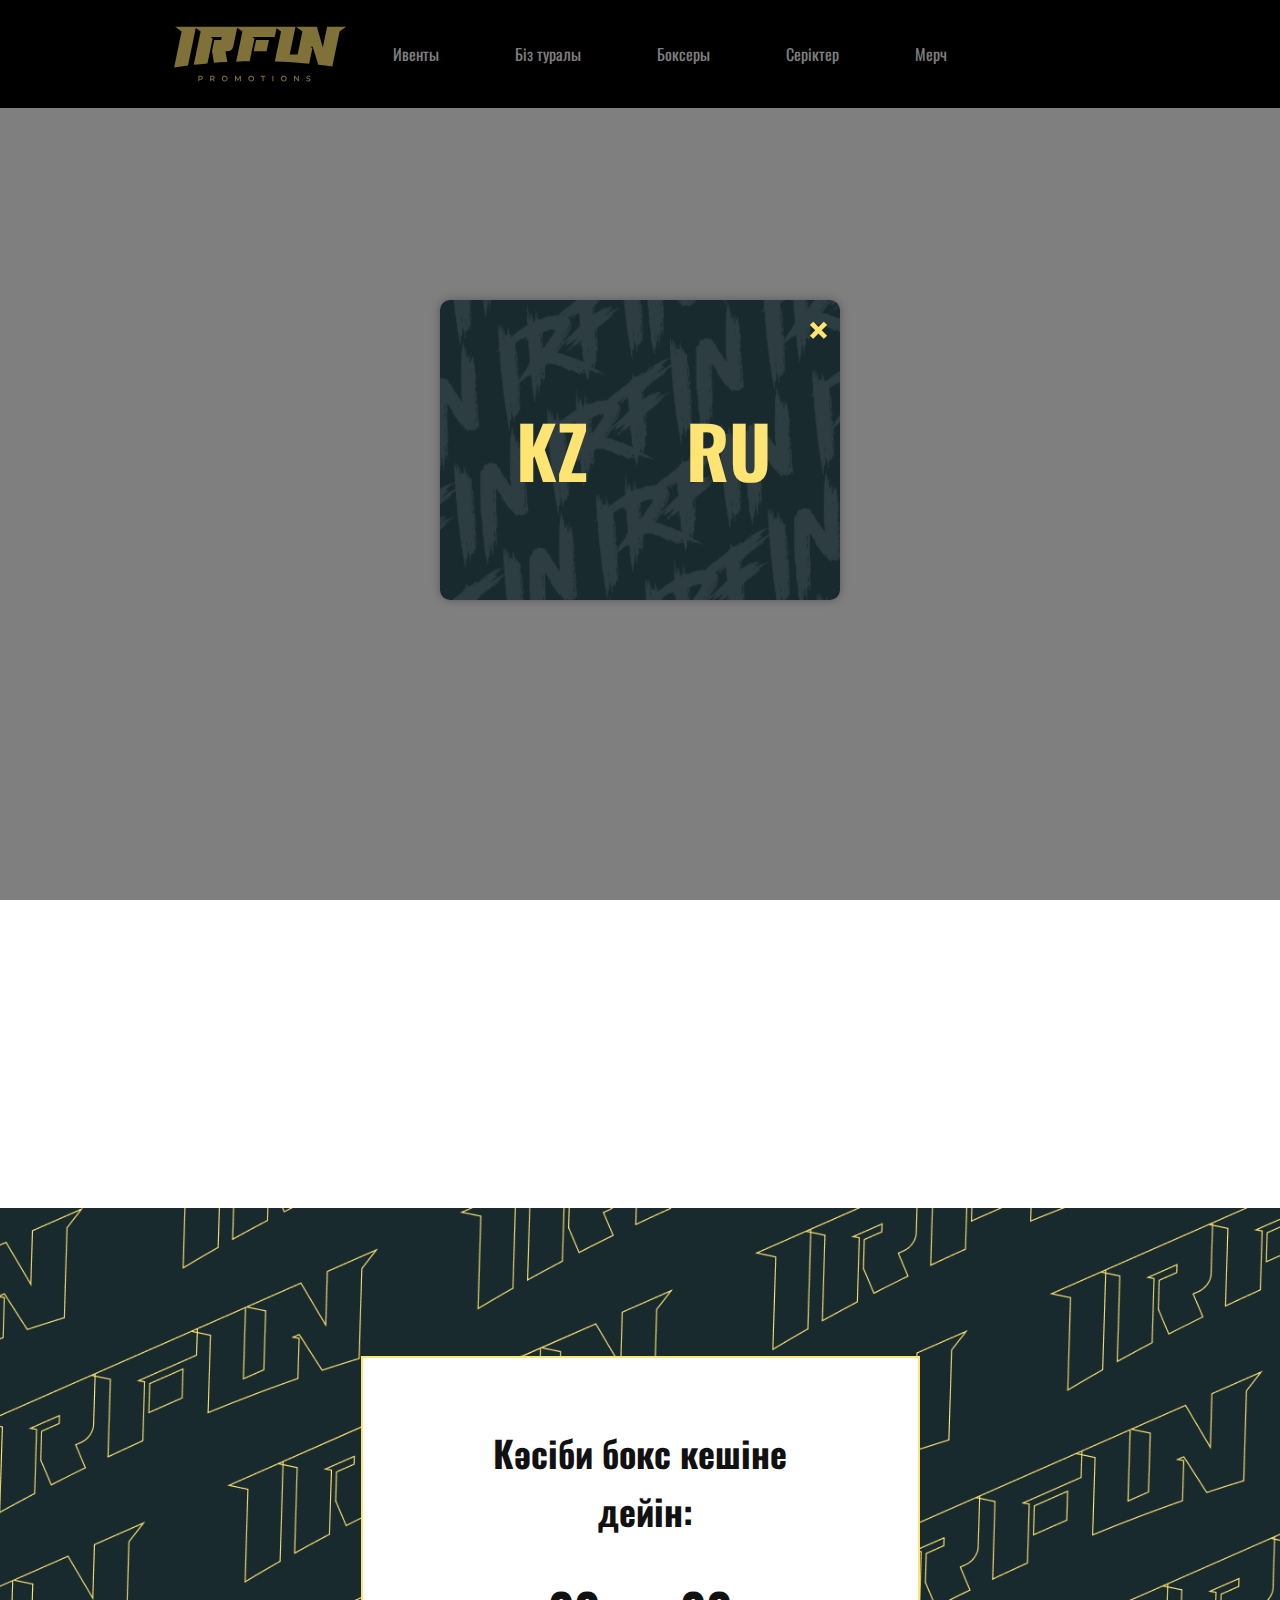
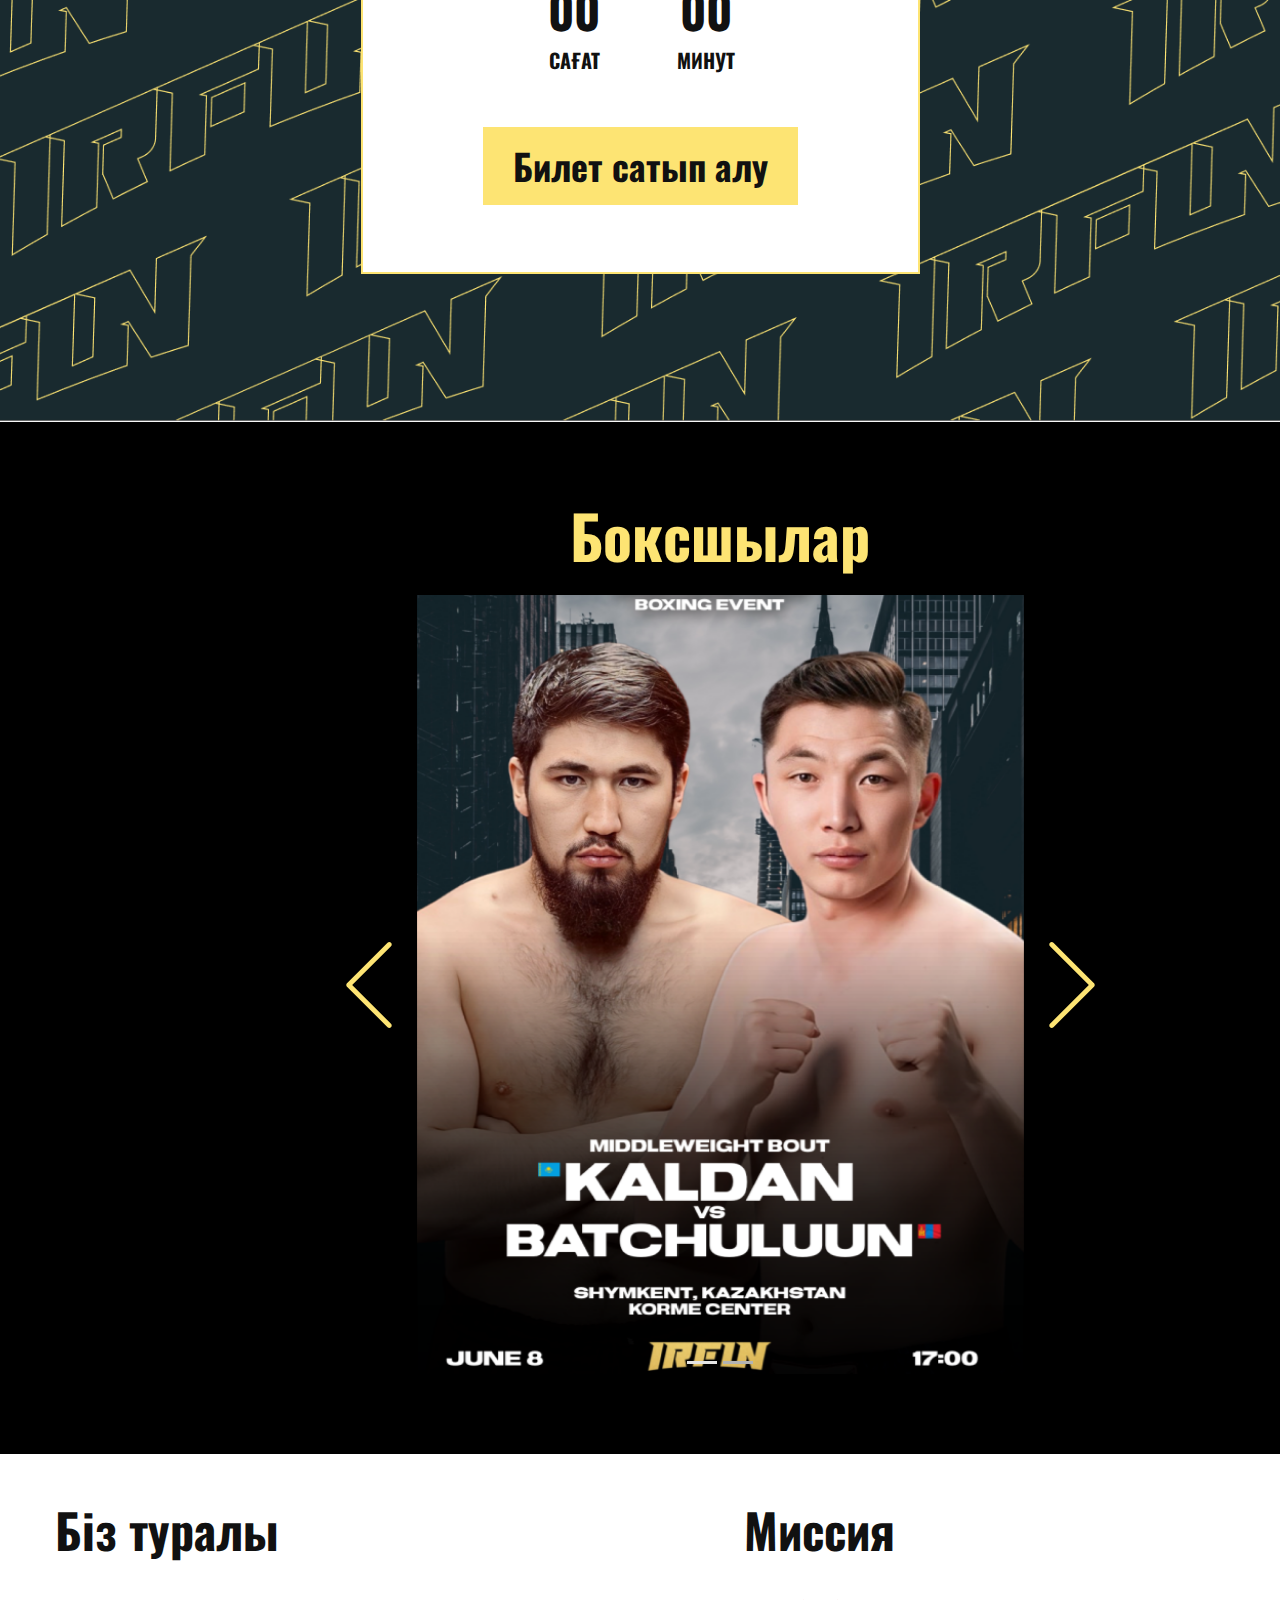
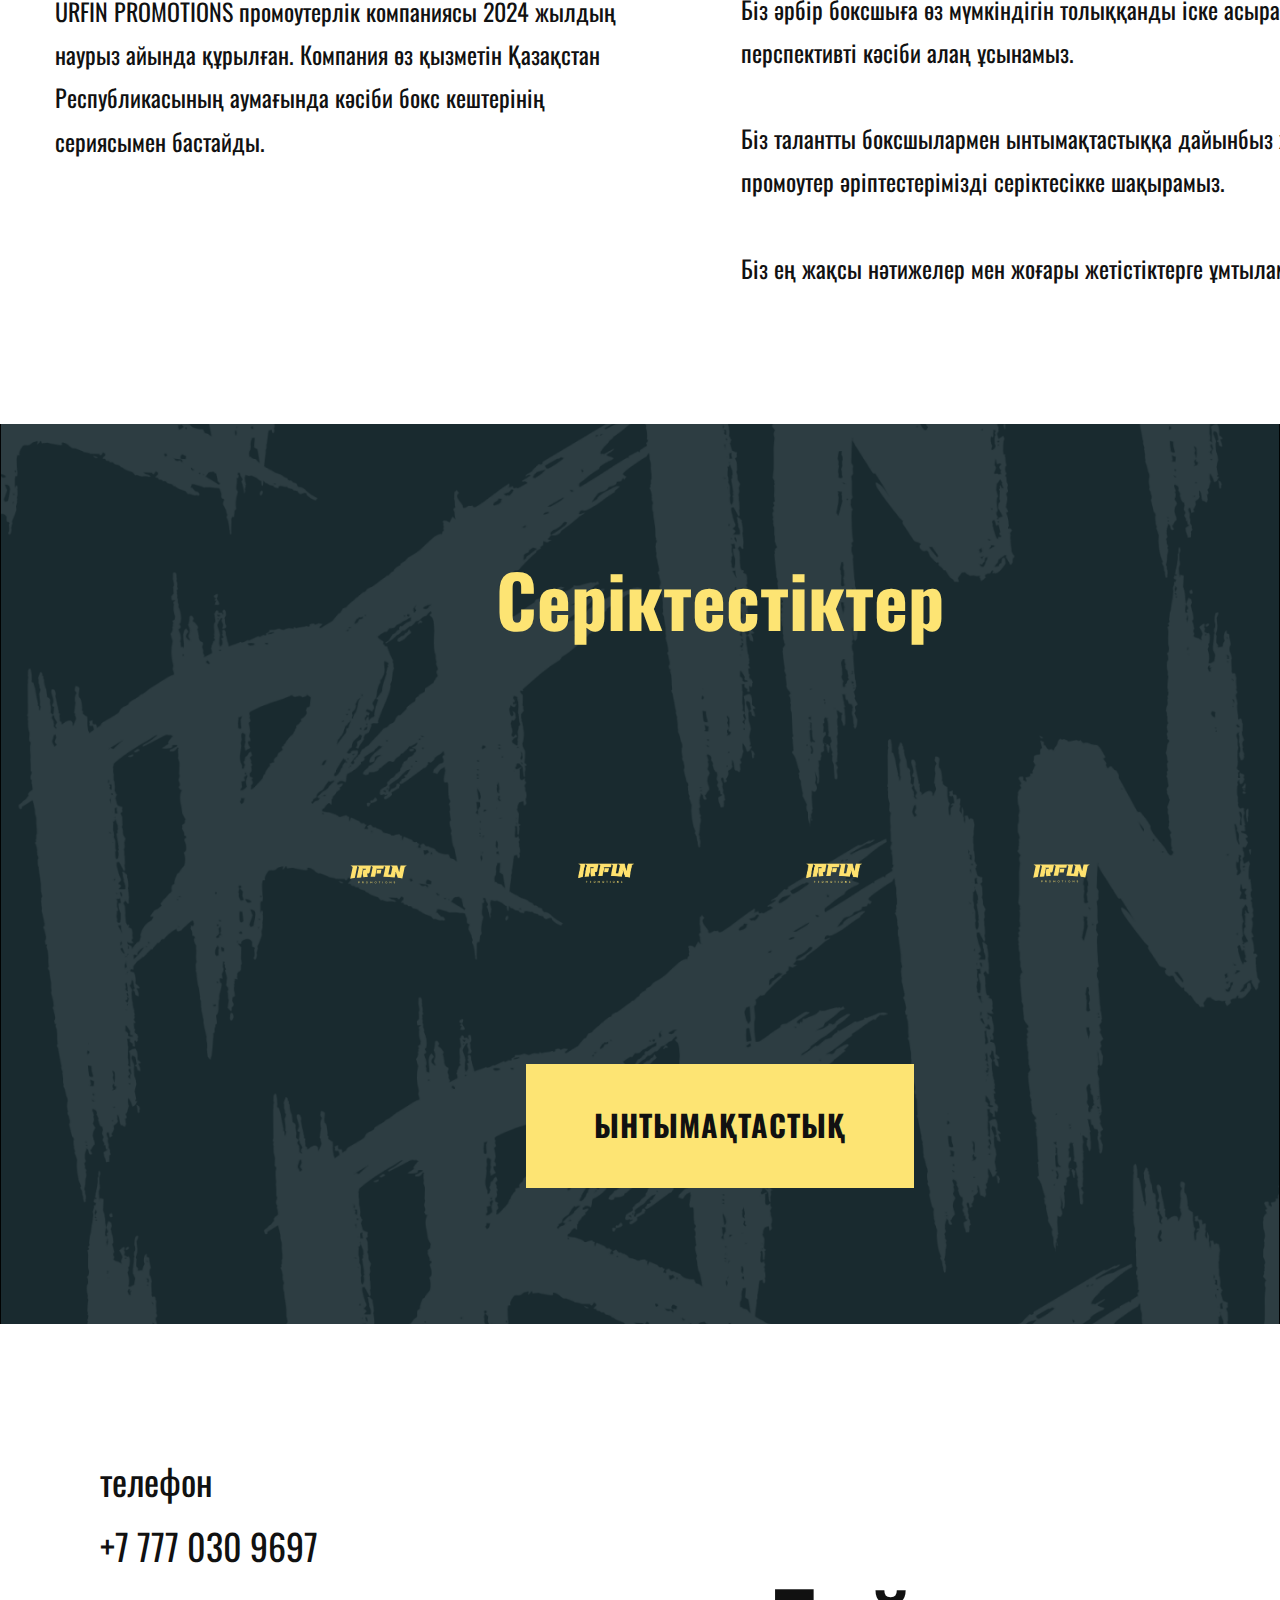
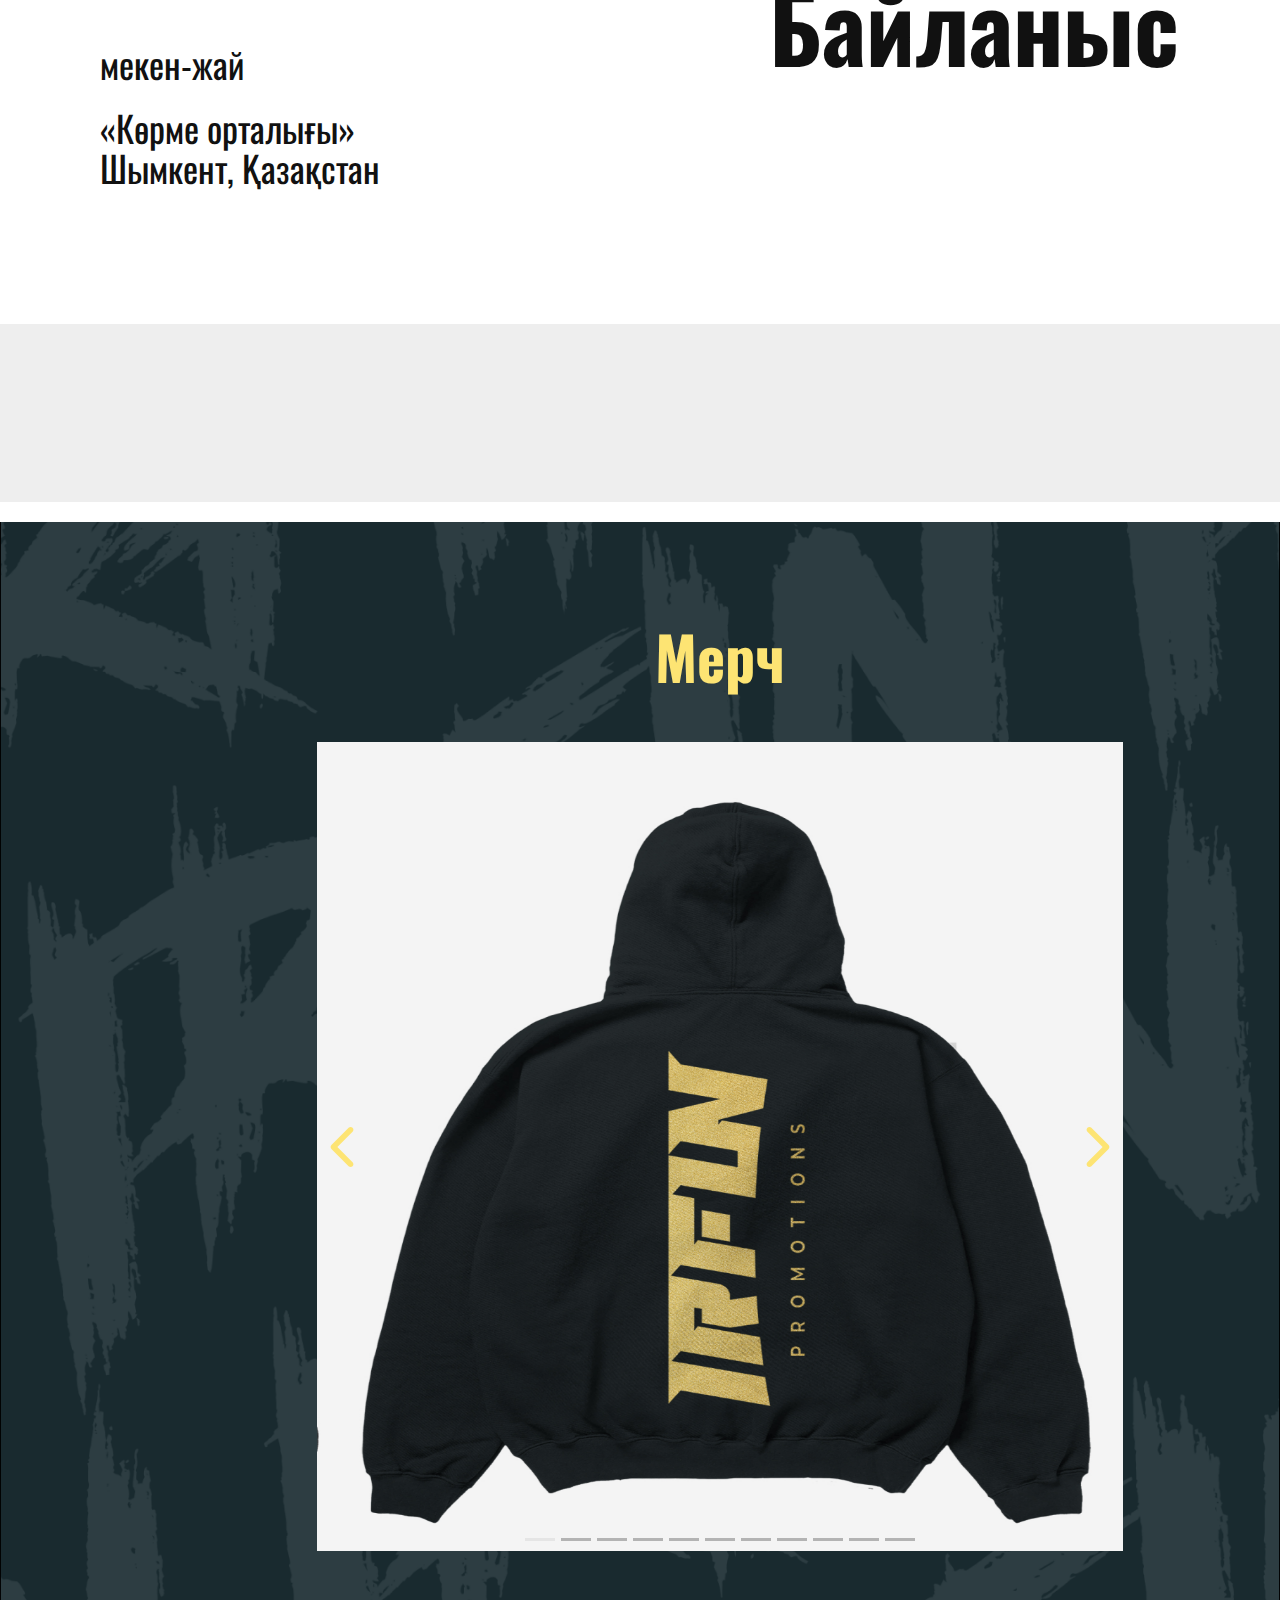
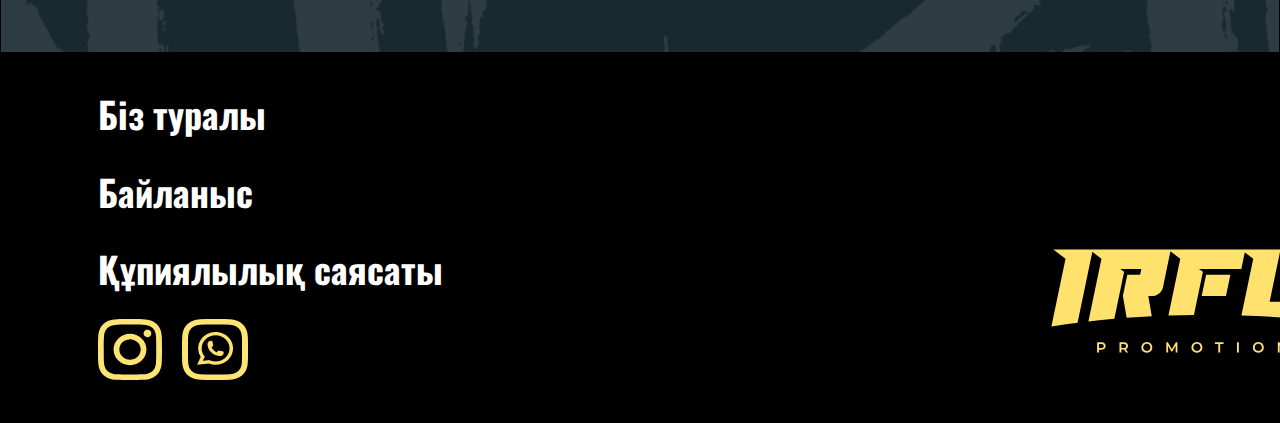
==== index_kz.html @ be8204da "Add files via upload" ====
<!DOCTYPE html>
<html style="font-size: 16px;" lang="ru"><head>
    <meta name="viewport" content="width=device-width, initial-scale=1.0">
    <meta charset="utf-8">
    <meta name="keywords" content="Боксшылар, Миссия, Біз туралы, Серіктестіктер, Байланыс, ​номерадрес, Мерч">
    <meta name="description" content="">
    <title>Ивенты</title>
    <link rel="stylesheet" href="box.css" media="screen">
<link rel="stylesheet" href="Ивенты_kz.css" media="screen">
    <script class="u-script" type="text/javascript" src="jquery.js" defer=""></script>
    <script class="u-script" type="text/javascript" src="box.js" defer=""></script>
    <meta name="generator" content="box 6.9.2, box.com">
    <link id="u-theme-google-font" rel="stylesheet" href="https://fonts.googleapis.com/css?family=Roboto:100,100i,300,300i,400,400i,500,500i,700,700i,900,900i|Open+Sans:300,300i,400,400i,500,500i,600,600i,700,700i,800,800i">
    <link id="u-page-google-font" rel="stylesheet" href="https://fonts.googleapis.com/css?family=Oswald:200,300,400,500,600,700">

    <meta name="theme-color" content="#478ac9">
    <meta property="og:title" content="Ивенты">
    <meta property="og:type" content="website">
  <meta data-intl-tel-input-cdn-path="intlTelInput/"></head>
  <body data-home-page="Ивенты.html" data-home-page-title="Ивенты" data-path-to-root="./" data-include-products="false" class="u-body u-xl-mode" data-lang="ru"><header class="u-black u-clearfix u-header u-sticky u-sticky-dab4 u-header" id="sec-7be3"><img class="u-hidden-lg u-hidden-md u-hidden-xl u-hidden-xs u-image u-image-contain u-image-default u-preserve-proportions u-image-1" src="images/Search.svg" alt="" data-image-width="24" data-image-height="24"><nav class="u-menu u-menu-one-level u-offcanvas u-menu-1">
        <div class="menu-collapse u-custom-font u-font-oswald" style="font-size: 1rem;">
          <a class="u-button-style u-custom-color u-custom-effect-duration u-custom-left-right-menu-spacing u-custom-padding-bottom u-custom-text-active-color u-custom-text-hover-color u-custom-text-shadow u-custom-top-bottom-menu-spacing u-nav-link u-text-active-palette-1-base u-text-hover-palette-2-base" href="#" style="padding: 8px 6px; font-size: calc(1em + 16px);">
            <svg class="u-svg-link" viewBox="0 0 24 24"><use xmlns:xlink="http://www.w3.org/1999/xlink" xlink:href="#menu-hamburger"></use></svg>
            <svg class="u-svg-content" version="1.1" id="menu-hamburger" viewBox="0 0 16 16" x="0px" y="0px" xmlns:xlink="http://www.w3.org/1999/xlink" xmlns="http://www.w3.org/2000/svg"><g><rect y="1" width="16" height="2"></rect><rect y="7" width="16" height="2"></rect><rect y="13" width="16" height="2"></rect>
</g></svg>
          </a>
        </div>
        <div class="u-custom-menu u-nav-container">
          <ul class="u-custom-font u-font-oswald u-nav u-unstyled u-nav-1"><li class="u-nav-item"><a class="u-button-style u-nav-link u-text-active-white u-text-hover-custom-color-1" href="Ивенты.html#sec-2f5c" style="padding: 10px 38px;">Ивенты</a>
</li><li class="u-nav-item"><a class="u-button-style u-nav-link u-text-active-white u-text-hover-custom-color-1" href="Ивенты.html#sec-aac7" style="padding: 10px 38px;">Біз туралы</a>
</li><li class="u-nav-item"><a class="u-button-style u-nav-link u-text-active-white u-text-hover-custom-color-1" href="Ивенты.html#sec-5205" style="padding: 10px 38px;">Боксеры</a>
</li><li class="u-nav-item"><a class="u-button-style u-nav-link u-text-active-white u-text-hover-custom-color-1" href="Ивенты.html#sec-0d35" style="padding: 10px 38px;">Серіктер</a>
</li><li class="u-nav-item"><a class="u-button-style u-nav-link u-text-active-white u-text-hover-custom-color-1" href="Ивенты.html#sec-392c" style="padding: 10px 38px;">Мерч</a>
</li></ul>
        </div>
        <div class="u-custom-menu u-nav-container-collapse">
          <div class="u-black u-container-style u-inner-container-layout u-opacity u-opacity-95 u-sidenav">
            <div class="u-inner-container-layout u-sidenav-overflow">
              <div class="u-menu-close"></div>
              <ul class="u-align-center u-nav u-popupmenu-items u-unstyled u-nav-2"><li class="u-nav-item"><a class="u-button-style u-nav-link" href="Ивенты.html#sec-2f5c">Ивенты</a>
</li><li class="u-nav-item"><a class="u-button-style u-nav-link" href="Ивенты.html#sec-aac7">Біз туралы</a>
</li><li class="u-nav-item"><a class="u-button-style u-nav-link" href="Ивенты.html#sec-5205">Боксеры</a>
</li><li class="u-nav-item"><a class="u-button-style u-nav-link" href="Ивенты.html#sec-0d35">Серіктер</a>
</li><li class="u-nav-item"><a class="u-button-style u-nav-link" href="Ивенты.html#sec-392c">Мерч</a>
</li></ul>
            </div>
          </div>
          <div class="u-black u-menu-overlay u-opacity u-opacity-70"></div>
        </div>
      </nav><img class="u-enable-responsive u-image u-image-contain u-image-default u-image-2" src="images/Group.svg" alt="" data-image-width="163" data-image-height="85"></header>
    <section class="u-clearfix u-container-align-center-lg u-container-align-center-md u-container-align-center-sm u-container-align-center-xs u-hidden-md u-hidden-sm u-hidden-xs u-image u-valign-middle u-section-1" id="sec-2f5c" data-image-width="1440" data-image-height="880"></section>
    <section class="u-clearfix u-container-align-center-lg u-container-align-center-xl u-container-align-center-xs u-hidden-lg u-hidden-xl u-image u-section-2" id="sec-9061" data-image-width="778" data-image-height="780">
      <div class="u-clearfix u-sheet u-valign-middle-md u-valign-middle-sm u-sheet-1"></div>
    </section>
    <section class="u-black u-clearfix u-hidden-lg u-hidden-md u-hidden-xl u-hidden-xs u-section-3" id="sec-3c19">
      <div class="u-clearfix u-sheet u-valign-middle-lg u-valign-middle-md u-valign-middle-xl u-sheet-1">
        <p class="u-align-center-sm u-align-center-xs u-custom-font u-font-oswald u-text u-text-custom-color-1 u-text-1">Прошедшие мероприятия&nbsp;<br>
        </p>
        <div class="u-container-style u-expanded-width-lg u-expanded-width-md u-expanded-width-xs u-grey-10 u-group u-group-1">
          <div class="u-container-layout u-container-layout-1">
            <div data-interval="5000" data-u-ride="carousel" class="u-carousel u-expanded-width-sm u-expanded-width-xs u-slider u-slider-1" id="carousel-8ab5">
              <ol class="u-absolute-hcenter u-carousel-indicators u-carousel-indicators-1">
                <li data-u-target="#carousel-8ab5" class="u-active u-active-grey-10 u-grey-30" data-u-slide-to="0"></li>
                <li data-u-target="#carousel-8ab5" class="u-active-grey-10 u-grey-30" data-u-slide-to="1"></li>
              </ol>
              <div class="u-carousel-inner" role="listbox">
                <div class="u-active u-carousel-item u-container-align-center-sm u-container-align-center-xs u-container-style u-image u-slide u-image-1" data-image-width="607" data-image-height="779">
                  <div class="u-container-layout u-container-layout-2"></div>
                </div>
                <div class="u-carousel-item u-container-align-center-sm u-container-align-center-xs u-container-style u-image u-slide u-image-2" data-image-width="660" data-image-height="760">
                  <div class="u-container-layout u-container-layout-3"></div>
                </div>
              </div>
              <a class="u-absolute-vcenter u-carousel-control u-carousel-control-prev u-hidden u-spacing-5 u-text-grey-30 u-carousel-control-1" href="#carousel-8ab5" role="button" data-u-slide="prev">
                <span aria-hidden="true">
                  <svg viewBox="0 0 477.175 477.175"><path d="M145.188,238.575l215.5-215.5c5.3-5.3,5.3-13.8,0-19.1s-13.8-5.3-19.1,0l-225.1,225.1c-5.3,5.3-5.3,13.8,0,19.1l225.1,225
                    c2.6,2.6,6.1,4,9.5,4s6.9-1.3,9.5-4c5.3-5.3,5.3-13.8,0-19.1L145.188,238.575z"></path></svg>
                </span>
                <span class="sr-only">Previous</span>
              </a>
              <a class="u-absolute-vcenter u-carousel-control u-carousel-control-next u-hidden u-spacing-5 u-text-grey-30 u-carousel-control-2" href="#carousel-8ab5" role="button" data-u-slide="next">
                <span aria-hidden="true">
                  <svg viewBox="0 0 477.175 477.175"><path d="M360.731,229.075l-225.1-225.1c-5.3-5.3-13.8-5.3-19.1,0s-5.3,13.8,0,19.1l215.5,215.5l-215.5,215.5
                    c-5.3,5.3-5.3,13.8,0,19.1c2.6,2.6,6.1,4,9.5,4c3.4,0,6.9-1.3,9.5-4l225.1-225.1C365.931,242.875,365.931,234.275,360.731,229.075z"></path></svg>
                </span>
                <span class="sr-only">Next</span>
              </a>
            </div>
          </div>
        </div>
      </div>
    </section>
    <section class="u-clearfix u-image u-valign-middle-xl u-section-4" id="sec-6cb5" data-image-width="1440" data-image-height="893">
      <div class="u-align-center u-border-2 u-border-custom-color-1 u-container-align-center-lg u-container-align-center-md u-container-style u-group u-white u-group-1">
        <div class="u-container-layout u-valign-middle-lg u-valign-middle-md u-container-layout-1">
          <p class="u-align-center u-custom-font u-font-oswald u-text u-text-default-lg u-text-default-md u-text-default-sm u-text-default-xl u-text-1"> Кәсіби бокс кешіне <br>&nbsp;дейін: 
          </p>
          <div class="u-align-center-sm u-align-center-xs u-countdown u-countdown-1" data-timer-id="1a33" data-type="to-date" data-target-date="Thu, 30 May 2024 00:22:43 GMT" data-for="everyone" data-direction="down" data-count-animation="slide" data-time-left="750m" data-target-number="100" data-start-time="Thu May 02 2024 10:58:33 GMT+0500 (Западный Казахстан)" data-frequency="1s" data-after-count="none" data-redirect-url="https://">
            <div class="u-countdown-wrapper u-spacing-20">
              <div class="u-countdown-item u-countdown-years u-hidden u-spacing-10">
                <div class="u-countdown-counter u-custom-font u-font-oswald u-countdown-counter-1"><div class="u-countdown-number">0</div><div class="u-countdown-number u-hidden">0</div></div>
                <div class="u-countdown-label u-custom-font u-font-oswald u-countdown-label-1">Years</div>
              </div>
              <div class="u-countdown-separator u-custom-font u-font-oswald u-hidden u-countdown-separator-1"></div>
              <div class="u-countdown-days u-countdown-item u-spacing-10">
                <div class="u-countdown-counter u-custom-font u-font-oswald u-countdown-counter-2"><div class="u-countdown-number">2</div><div class="u-countdown-number">1</div><div class="u-countdown-number u-hidden">0</div></div>
                <div class="u-countdown-label u-custom-font u-font-oswald u-countdown-label-2">күн</div>
              </div>
              <div class="u-countdown-separator u-custom-font u-font-oswald u-countdown-separator-2"></div>
              <div class="u-countdown-hours u-countdown-item u-spacing-10">
                <div class="u-countdown-counter u-custom-font u-font-oswald u-countdown-counter-3"><div class="u-countdown-number">0</div><div class="u-countdown-number">9</div></div>
                <div class="u-countdown-label u-custom-font u-font-oswald u-countdown-label-3">сағат</div>
              </div>
              <div class="u-countdown-separator u-custom-font u-font-oswald u-countdown-separator-3"></div>
              <div class="u-countdown-item u-countdown-minutes u-spacing-10">
                <div class="u-countdown-counter u-custom-font u-font-oswald u-countdown-counter-4"><div class="u-countdown-number">4</div><div class="u-countdown-number">1</div></div>
                <div class="u-countdown-label u-custom-font u-font-oswald u-countdown-label-4">минут</div>
              </div>
              <div class="u-countdown-separator u-custom-font u-font-oswald u-hidden u-countdown-separator-4"></div>
              <div class="u-countdown-item u-countdown-seconds u-hidden u-spacing-10">
                <div class="u-countdown-counter u-custom-font u-font-oswald u-countdown-counter-5"><div class="u-countdown-number">3</div><div class="u-countdown-number">7</div></div>
                <div class="u-countdown-label u-custom-font u-font-oswald u-countdown-label-5">Seconds</div>
              </div>
              <div class="u-countdown-separator u-custom-font u-font-oswald u-hidden u-countdown-separator-5"></div>
              <div class="u-countdown-item u-countdown-numbers u-hidden u-spacing-10">
                <div class="u-countdown-counter u-custom-font u-font-oswald u-countdown-counter-6"><div class="u-countdown-number">0</div><div class="u-countdown-number">0</div></div>
                <div class="u-countdown-label u-custom-font u-font-oswald u-countdown-label-6">Items</div>
              </div>
            </div>
            <div class="u-countdown-message u-hidden">
              <p></p>
            </div>
          </div>
          <a href="https://ticketon.kz/event/mezhdunarodnyy-vecher-prof-boksa-irfin-promo?advbanner=list_popular&amp;advname=event_mezhdunarodnyy-vecher-prof-boksa-irfin-promo&amp;advpos=5" class="u-align-center u-border-0 u-btn u-button-style u-custom-color-1 u-custom-font u-font-oswald u-hover-feature u-hover-palette-3-dark-1 u-btn-1" target="_blank"> Билет сатып алу</a>
        </div>
      </div>
      
    </section>
    <section class="u-clearfix u-hidden-lg u-hidden-md u-hidden-xl u-hidden-xs u-image u-valign-middle-xs u-section-5" id="sec-69cd" data-image-width="1440" data-image-height="893">
      <p class="u-align-center u-custom-font u-font-oswald u-text u-text-body-alt-color u-text-default u-text-1">Предедущие мероприятия </p>
      <div class="u-align-center u-container-style u-group u-preserve-proportions u-white u-group-1">
        <div class="u-container-layout u-container-layout-1">
          <div data-interval="5000" data-u-ride="carousel" class="custom-expanded u-carousel u-slider u-slider-1" id="carousel-1d28">
            <ol class="u-absolute-hcenter u-carousel-indicators u-carousel-indicators-1">
              <li data-u-target="#carousel-1d28" class="u-active u-active-grey-10 u-grey-30" data-u-slide-to="0"></li>
              <li data-u-target="#carousel-1d28" class="u-active-grey-10 u-grey-30" data-u-slide-to="1"></li>
            </ol>
            <div class="u-carousel-inner" role="listbox">
              <div class="u-active u-carousel-item u-container-align-center u-container-style u-image u-slide u-image-1" data-image-width="607" data-image-height="779">
                <div class="u-container-layout u-container-layout-2"></div>
              </div>
              <div class="u-carousel-item u-container-align-center u-container-style u-image u-slide u-image-2" data-image-width="660" data-image-height="760">
                <div class="u-container-layout u-container-layout-3"></div>
              </div>
            </div>
            <a class="u-absolute-vcenter u-carousel-control u-carousel-control-prev u-spacing-5 u-text-body-alt-color u-carousel-control-1" href="#carousel-1d28" role="button" data-u-slide="prev">
              <span aria-hidden="true">
                <svg viewBox="0 0 477.175 477.175"><path d="M145.188,238.575l215.5-215.5c5.3-5.3,5.3-13.8,0-19.1s-13.8-5.3-19.1,0l-225.1,225.1c-5.3,5.3-5.3,13.8,0,19.1l225.1,225
                    c2.6,2.6,6.1,4,9.5,4s6.9-1.3,9.5-4c5.3-5.3,5.3-13.8,0-19.1L145.188,238.575z"></path></svg>
              </span>
              <span class="sr-only">Previous</span>
            </a>
            <a class="u-absolute-vcenter u-carousel-control u-carousel-control-next u-spacing-5 u-text-body-alt-color u-carousel-control-2" href="#carousel-1d28" role="button" data-u-slide="next">
              <span aria-hidden="true">
                <svg viewBox="0 0 477.175 477.175"><path d="M360.731,229.075l-225.1-225.1c-5.3-5.3-13.8-5.3-19.1,0s-5.3,13.8,0,19.1l215.5,215.5l-215.5,215.5
                    c-5.3,5.3-5.3,13.8,0,19.1c2.6,2.6,6.1,4,9.5,4c3.4,0,6.9-1.3,9.5-4l225.1-225.1C365.931,242.875,365.931,234.275,360.731,229.075z"></path></svg>
              </span>
              <span class="sr-only">Next</span>
            </a>
          </div>
        </div>
      </div>
    </section>
    <section class="u-align-center u-black u-clearfix u-hidden-sm u-hidden-xs u-section-6" id="sec-5205">
      <div class="u-clearfix u-sheet u-sheet-1">
        <h1 class="u-custom-font u-font-oswald u-text u-text-custom-color-1 u-text-default-xl u-text-1"> Боксшылар</h1>
        <div class="custom-expanded u-container-style u-grey-10 u-group u-group-1">
          <div class="u-container-layout u-container-layout-1"></div>
        </div>
        <div data-interval="5000" data-u-ride="carousel" class="custom-expanded u-carousel u-slider u-slider-1" id="carousel-a5de">
          <ol class="u-absolute-hcenter u-carousel-indicators u-carousel-indicators-1">
            <li data-u-target="#carousel-a5de" class="u-active u-active-grey-10 u-grey-30" data-u-slide-to="0"></li>
            <li data-u-target="#carousel-a5de" class="u-active-grey-10 u-grey-30" data-u-slide-to="1"></li>
          </ol>
          <div class="u-carousel-inner" role="listbox">
            <div class="u-active u-carousel-item u-container-style u-image u-slide u-image-1" data-image-width="660" data-image-height="760">
              <div class="u-container-layout u-container-layout-2"></div>
            </div>
            <div class="u-carousel-item u-container-style u-image u-slide u-image-2" data-image-width="607" data-image-height="779">
              <div class="u-container-layout u-container-layout-3"></div>
            </div>
          </div>
          <a class="u-absolute-vcenter u-carousel-control u-carousel-control-prev u-spacing-5 u-text-custom-color-1 u-carousel-control-1" href="#carousel-a5de" role="button" data-u-slide="prev">
            <span aria-hidden="true">
              <svg viewBox="0 0 477.175 477.175"><path d="M145.188,238.575l215.5-215.5c5.3-5.3,5.3-13.8,0-19.1s-13.8-5.3-19.1,0l-225.1,225.1c-5.3,5.3-5.3,13.8,0,19.1l225.1,225
		c2.6,2.6,6.1,4,9.5,4s6.9-1.3,9.5-4c5.3-5.3,5.3-13.8,0-19.1L145.188,238.575z"></path></svg>
            </span>
            <span class="sr-only">
              <svg viewBox="0 0 477.175 477.175"><path d="M145.188,238.575l215.5-215.5c5.3-5.3,5.3-13.8,0-19.1s-13.8-5.3-19.1,0l-225.1,225.1c-5.3,5.3-5.3,13.8,0,19.1l225.1,225
		c2.6,2.6,6.1,4,9.5,4s6.9-1.3,9.5-4c5.3-5.3,5.3-13.8,0-19.1L145.188,238.575z"></path></svg>
            </span>
          </a>
          <a class="u-absolute-vcenter-xl u-carousel-control u-carousel-control-next u-spacing-5 u-text-custom-color-1 u-carousel-control-2" href="#carousel-a5de" role="button" data-u-slide="next">
            <span aria-hidden="true">
              <svg viewBox="0 0 477.175 477.175"><path d="M360.731,229.075l-225.1-225.1c-5.3-5.3-13.8-5.3-19.1,0s-5.3,13.8,0,19.1l215.5,215.5l-215.5,215.5
		c-5.3,5.3-5.3,13.8,0,19.1c2.6,2.6,6.1,4,9.5,4c3.4,0,6.9-1.3,9.5-4l225.1-225.1C365.931,242.875,365.931,234.275,360.731,229.075z"></path></svg>
            </span>
            <span class="sr-only">
              <svg viewBox="0 0 477.175 477.175"><path d="M360.731,229.075l-225.1-225.1c-5.3-5.3-13.8-5.3-19.1,0s-5.3,13.8,0,19.1l215.5,215.5l-215.5,215.5
		c-5.3,5.3-5.3,13.8,0,19.1c2.6,2.6,6.1,4,9.5,4c3.4,0,6.9-1.3,9.5-4l225.1-225.1C365.931,242.875,365.931,234.275,360.731,229.075z"></path></svg>
            </span>
          </a>
        </div>
      </div>
    </section>
    <section class="u-black u-clearfix u-container-align-center-lg u-container-align-center-md u-container-align-center-xl u-hidden-lg u-hidden-md u-hidden-xl u-section-7" id="sec-5d97">
      <div class="u-clearfix u-sheet u-valign-middle-lg u-valign-middle-md u-valign-middle-sm u-valign-middle-xl u-sheet-1">
        <div class="custom-expanded u-border-3 u-border-grey-40 u-container-style u-grey-40 u-group u-preserve-proportions u-group-1">
          <div class="u-container-layout u-valign-middle-sm u-valign-middle-xs u-container-layout-1">
            <div data-interval="5000" data-u-ride="carousel" class="u-carousel u-expanded-width-lg u-expanded-width-md u-expanded-width-xl u-slider u-slider-1" id="carousel-ad56">
              <ol class="u-absolute-hcenter u-carousel-indicators u-carousel-indicators-1">
                <li data-u-target="#carousel-ad56" class="u-active u-active-grey-10" data-u-slide-to="0"></li>
                <li data-u-target="#carousel-ad56" class="u-active-grey-10" data-u-slide-to="1"></li>
              </ol>
              <div class="u-carousel-inner" role="listbox">
                <div class="u-active u-carousel-item u-container-align-center-xs u-container-style u-image u-slide u-image-1" data-image-width="607" data-image-height="779">
                  <div class="u-container-layout u-container-layout-2"></div>
                </div>
                <div class="u-carousel-item u-container-align-center-xs u-container-style u-image u-slide u-image-2" data-image-width="660" data-image-height="760">
                  <div class="u-container-layout u-container-layout-3"></div>
                </div>
              </div>
              <a class="u-absolute-vcenter u-carousel-control u-carousel-control-prev u-hidden-sm u-hidden-xs u-icon-rectangle u-spacing-5 u-text-custom-color-1 u-text-hover-palette-3-light-1 u-carousel-control-1" href="#carousel-ad56" role="button" data-u-slide="prev">
                <span aria-hidden="true">
                  <svg viewBox="0 0 477.175 477.175"><path d="M145.188,238.575l215.5-215.5c5.3-5.3,5.3-13.8,0-19.1s-13.8-5.3-19.1,0l-225.1,225.1c-5.3,5.3-5.3,13.8,0,19.1l225.1,225
                    c2.6,2.6,6.1,4,9.5,4s6.9-1.3,9.5-4c5.3-5.3,5.3-13.8,0-19.1L145.188,238.575z"></path></svg>
                </span>
                <span class="sr-only">Previous</span>
              </a>
              <a class="u-absolute-vcenter u-carousel-control u-carousel-control-next u-hidden-sm u-hidden-xs u-icon-rectangle u-spacing-5 u-text-custom-color-1 u-text-hover-palette-3-light-1 u-carousel-control-2" href="#carousel-ad56" role="button" data-u-slide="next">
                <span aria-hidden="true">
                  <svg viewBox="0 0 477.175 477.175"><path d="M360.731,229.075l-225.1-225.1c-5.3-5.3-13.8-5.3-19.1,0s-5.3,13.8,0,19.1l215.5,215.5l-215.5,215.5
                    c-5.3,5.3-5.3,13.8,0,19.1c2.6,2.6,6.1,4,9.5,4c3.4,0,6.9-1.3,9.5-4l225.1-225.1C365.931,242.875,365.931,234.275,360.731,229.075z"></path></svg>
                </span>
                <span class="sr-only">Next</span>
              </a>
            </div>
          </div>
        </div>
        <p class="u-align-center-sm u-align-center-xs u-custom-font u-font-oswald u-text u-text-custom-color-1 u-text-default-sm u-text-default-xs u-text-1">Боксеры </p>
      </div>
    </section>
    <section class="u-align-center u-clearfix u-section-8" id="sec-aac7">
      <div class="u-clearfix u-sheet u-valign-middle-md u-sheet-1">
        <h1 class="u-align-center-md u-align-center-sm u-align-center-xs u-custom-font u-font-oswald u-text u-text-1">Мисcия</h1>
        <h1 class="u-align-center-md u-align-center-sm u-align-center-xs u-custom-font u-font-oswald u-text u-text-default-lg u-text-default-xl u-text-2"> Біз туралы<br>
        </h1>
        <p class="u-align-center-md u-align-center-sm u-align-center-xs u-align-left-lg u-align-left-xl u-custom-font u-font-oswald u-text u-text-3"> Біз әрбір боксшыға өз мүмкіндігін толыққанды іске асыра алатын перспективті кәсіби алаң ұсынамыз.<br>
          <br>Біз талантты боксшылармен ынтымақтастыққа дайынбыз және промоутер әріптестерімізді серіктесікке шақырамыз.<br>
          <br>Біз ең жақсы нәтижелер мен жоғары жетістіктерге ұмтыламыз.<br>
        </p>
        <p class="u-align-center-md u-align-center-sm u-align-center-xs u-align-left-lg u-align-left-xl u-custom-font u-font-oswald u-text u-text-4"> URFIN PROMOTIONS промоутерлік компаниясы 2024 жылдың наурыз айында құрылған. Компания өз қызметін Қазақстан Республикасының аумағында кәсіби бокс кештерінің сериясымен бастайды.<br>
        </p>
      </div>
    </section>
    <section class="u-clearfix u-image u-section-9" id="sec-0d35" data-image-width="1440" data-image-height="1690">
      <div class="u-clearfix u-sheet u-sheet-1">
        <h1 class="u-align-center u-custom-font u-font-oswald u-text u-text-custom-color-1 u-text-1">Серіктестіктер</h1>
        <div class="data-layout-selected u-clearfix u-expanded-width-md u-expanded-width-sm u-expanded-width-xs u-gutter-10 u-layout-custom-sm u-layout-custom-xs u-layout-wrap u-layout-wrap-1">
          <div class="u-layout">
            <div class="u-layout-row">
              <div class="u-container-style u-layout-cell u-size-15 u-layout-cell-1">
                <div class="u-container-layout u-valign-top u-container-layout-1">
                  <img class="u-align-center u-image u-image-contain u-image-default u-preserve-proportions u-image-1" src="images/Group.svg" alt="" data-image-width="163" data-image-height="85">
                </div>
              </div>
              <div class="u-container-align-center u-container-style u-layout-cell u-size-15 u-layout-cell-2">
                <div class="u-container-layout u-container-layout-2">
                  <img class="u-image u-image-contain u-image-default u-image-2" src="images/Group4.png" alt="" data-image-width="489" data-image-height="263">
                </div>
              </div>
              <div class="u-container-align-center u-container-style u-layout-cell u-size-15 u-layout-cell-3">
                <div class="u-container-layout u-container-layout-3">
                  <img class="u-align-center u-image u-image-contain u-image-default u-image-3" src="images/Group4.png" alt="" data-image-width="489" data-image-height="263">
                </div>
              </div>
              <div class="u-container-align-center u-container-style u-layout-cell u-size-15 u-layout-cell-4">
                <div class="u-container-layout u-container-layout-4">
                  <img class="u-align-center u-image u-image-contain u-image-default u-preserve-proportions u-image-4" src="images/Group.svg" alt="" data-image-width="163" data-image-height="85">
                </div>
              </div>
            </div>
          </div>
        </div>
        <a href="https://api.whatsapp.com/send/?phone=%2B77770309697&text&type=phone_number&app_absent=0" class="u-border-none u-btn u-button-style u-custom-color-1 u-hover-palette-3-dark-1 u-btn-1">Ынтымақтастық </a>
      </div>
    </section>
    <section class="u-align-center u-clearfix u-section-10" id="sec-fc5f">
      <div class="u-clearfix u-sheet u-valign-middle-lg u-valign-middle-sm u-valign-middle-xs u-sheet-1">
        <h1 class="u-align-left-lg u-align-left-md u-align-left-sm u-align-left-xs u-custom-font u-font-oswald u-text u-text-default u-text-1"> телефон<br>
        </h1>
        <h1 class="u-align-left u-custom-font u-font-oswald u-text u-text-2"> +7 777 030 9697 <br>
        </h1>
        <h1 class="u-custom-font u-font-oswald u-text u-text-default u-text-3">Байланыс</h1>
        <h1 class="u-align-left-lg u-align-left-md u-align-left-sm u-align-left-xs u-custom-font u-font-oswald u-text u-text-default u-text-4"> мекен-жай<br>
        </h1>
        <h1 class="u-align-left u-custom-font u-font-oswald u-text u-text-5"> «Көрме орталығы»<br>Шымкент, Қазақстан<br>
        </h1>
      </div>
    </section>
  </section>
  <section>
    <div class="u-clearfix u-sheet u-valign-middle u-sheet-1">
      <div class="u-grey-light-2 u-map u-map-1" style="margin-bottom: 20px;">
        <div class="embed-responsive">
          <div id="map" style="height: 450px; position: relative; top: 0rem;"></div>        
      </div>
    </div>
    </section>
    <section class="u-clearfix u-image u-section-12" id="sec-392c" data-image-width="1440" data-image-height="1690">
      <div class="u-clearfix u-sheet u-sheet-1">
        <h1 class="u-align-center u-custom-font u-font-oswald u-text u-text-custom-color-1 u-text-1">Мерч</h1>
        <div class="u-container-style u-expanded-width-sm u-expanded-width-xs u-grey-10 u-group u-group-1">
          <div class="u-container-layout u-container-layout-1">
            <div data-interval="5000" data-u-ride="carousel" class="u-carousel u-expanded-width u-slider u-slider-1" id="carousel-cd6d">
              <ol class="u-absolute-hcenter u-carousel-indicators u-carousel-indicators-1">
                <li data-u-target="#carousel-cd6d" class="u-active u-active-grey-10 u-grey-30" data-u-slide-to="0"></li>
                <li data-u-target="#carousel-cd6d" class="u-active-grey-10 u-grey-30" data-u-slide-to="1"></li>
                <li data-u-target="#carousel-cd6d" class="u-active-grey-10 u-grey-30" data-u-slide-to="2"></li>
                <li data-u-target="#carousel-cd6d" class="u-active-grey-10 u-grey-30" data-u-slide-to="3"></li>
                <li data-u-target="#carousel-cd6d" class="u-active-grey-10 u-grey-30" data-u-slide-to="4"></li>
                <li data-u-target="#carousel-cd6d" class="u-active-grey-10 u-grey-30" data-u-slide-to="5"></li>
                <li data-u-target="#carousel-cd6d" class="u-active-grey-10 u-grey-30" data-u-slide-to="6"></li>
                <li data-u-target="#carousel-cd6d" class="u-active-grey-10 u-grey-30" data-u-slide-to="7"></li>
                <li data-u-target="#carousel-cd6d" class="u-active-grey-10 u-grey-30" data-u-slide-to="8"></li>
                <li data-u-target="#carousel-cd6d" class="u-active-grey-10 u-grey-30" data-u-slide-to="9"></li>
                <li data-u-target="#carousel-cd6d" class="u-active-grey-10 u-grey-30" data-u-slide-to="10"></li>
              </ol>
              <div class="u-carousel-inner" role="listbox">
                <div class="u-active u-carousel-item u-container-style u-image u-slide u-image-1" data-image-width="1150" data-image-height="1150">
                  <div class="u-container-layout u-valign-middle u-container-layout-2"></div>
                </div>
                <div class="u-carousel-item u-container-align-center u-container-style u-image u-slide u-image-2" data-image-width="1150" data-image-height="1150">
                  <div class="u-container-layout u-container-layout-3"></div>
                </div>
                <div class="u-carousel-item u-container-align-center u-container-style u-image u-slide u-image-3" data-image-width="1150" data-image-height="1150">
                  <div class="u-container-layout u-container-layout-4"></div>
                </div>
                <div class="u-carousel-item u-container-align-center u-container-style u-image u-slide u-image-4" data-image-width="1150" data-image-height="1150">
                  <div class="u-container-layout u-container-layout-5"></div>
                </div>
                <div class="u-carousel-item u-container-align-center u-container-style u-image u-slide u-image-5" data-image-width="1150" data-image-height="1150">
                  <div class="u-container-layout u-container-layout-6"></div>
                </div>
                <div class="u-carousel-item u-container-align-center u-container-style u-image u-slide u-image-6" data-image-width="1150" data-image-height="1150">
                  <div class="u-container-layout u-container-layout-7"></div>
                </div>
                <div class="u-carousel-item u-container-align-center u-container-style u-image u-slide u-image-7" data-image-width="1150" data-image-height="1150">
                  <div class="u-container-layout u-container-layout-8"></div>
                </div>
                <div class="u-carousel-item u-container-align-center u-container-style u-image u-slide u-image-8" data-image-width="1150" data-image-height="1150">
                  <div class="u-container-layout u-container-layout-9"></div>
                </div>
                <div class="u-carousel-item u-container-align-center u-container-style u-image u-slide u-image-9" data-image-width="1150" data-image-height="1150">
                  <div class="u-container-layout u-container-layout-10"></div>
                </div>
                <div class="u-carousel-item u-container-align-center u-container-style u-image u-slide u-image-10" data-image-width="1150" data-image-height="1150">
                  <div class="u-container-layout u-container-layout-11"></div>
                </div>
                <div class="u-carousel-item u-container-align-center u-container-style u-image u-slide u-image-11" data-image-width="1150" data-image-height="1150">
                  <div class="u-container-layout u-container-layout-12"></div>
                </div>
              </div>
              <a class="u-absolute-vcenter u-carousel-control u-carousel-control-prev u-spacing-5 u-text-custom-color-1 u-carousel-control-1" href="#carousel-cd6d" role="button" data-u-slide="prev">
                <span aria-hidden="true">
                  <svg viewBox="0 0 451.847 451.847"><path d="M97.141,225.92c0-8.095,3.091-16.192,9.259-22.366L300.689,9.27c12.359-12.359,32.397-12.359,44.751,0
c12.354,12.354,12.354,32.388,0,44.748L173.525,225.92l171.903,171.909c12.354,12.354,12.354,32.391,0,44.744
c-12.354,12.365-32.386,12.365-44.745,0l-194.29-194.281C100.226,242.115,97.141,234.018,97.141,225.92z"></path></svg>
                </span>
                <span class="sr-only">
                  <svg viewBox="0 0 451.847 451.847"><path d="M97.141,225.92c0-8.095,3.091-16.192,9.259-22.366L300.689,9.27c12.359-12.359,32.397-12.359,44.751,0
c12.354,12.354,12.354,32.388,0,44.748L173.525,225.92l171.903,171.909c12.354,12.354,12.354,32.391,0,44.744
c-12.354,12.365-32.386,12.365-44.745,0l-194.29-194.281C100.226,242.115,97.141,234.018,97.141,225.92z"></path></svg>
                </span>
              </a>
              <a class="u-absolute-vcenter u-carousel-control u-carousel-control-next u-spacing-5 u-text-custom-color-1 u-carousel-control-2" href="#carousel-cd6d" role="button" data-u-slide="next">
                <span aria-hidden="true">
                  <svg viewBox="0 0 451.846 451.847"><path d="M345.441,248.292L151.154,442.573c-12.359,12.365-32.397,12.365-44.75,0c-12.354-12.354-12.354-32.391,0-44.744
L278.318,225.92L106.409,54.017c-12.354-12.359-12.354-32.394,0-44.748c12.354-12.359,32.391-12.359,44.75,0l194.287,194.284
c6.177,6.18,9.262,14.271,9.262,22.366C354.708,234.018,351.617,242.115,345.441,248.292z"></path></svg>
                </span>
                <span class="sr-only">
                  <svg viewBox="0 0 451.846 451.847"><path d="M345.441,248.292L151.154,442.573c-12.359,12.365-32.397,12.365-44.75,0c-12.354-12.354-12.354-32.391,0-44.744
L278.318,225.92L106.409,54.017c-12.354-12.359-12.354-32.394,0-44.748c12.354-12.359,32.391-12.359,44.75,0l194.287,194.284
c6.177,6.18,9.262,14.271,9.262,22.366C354.708,234.018,351.617,242.115,345.441,248.292z"></path></svg>
                </span>
              </a>
            </div>
          </div>
        </div>
      </div>
    </section>
    <section class="u-black u-clearfix u-section-13" id="sec-a02d">
      <div class="u-clearfix u-sheet u-sheet-1">
        <p class="u-custom-font u-font-oswald u-text u-text-default-lg u-text-default-xl u-text-1"> Біз туралы</p>
        <img class="u-image u-image-contain u-image-default u-image-1" src="images/Group.svg" alt="" data-image-width="163" data-image-height="85">
        <p class="u-custom-font u-font-oswald u-text u-text-default u-text-2"> Байланыс </p>
        <p class="u-custom-font u-font-oswald u-text u-text-default-xl u-text-3"> Құпиялылық саясаты</p>
        <img class="u-image u-image-round u-preserve-proportions u-radius u-image-2" src="images/Instagram.svg" alt="" data-image-width="64" data-image-height="61" data-href="https://www.instagram.com/irfin_promotions/?igsh=MXFvZ2kxdmZ6azN1cg%3D%3D" data-target="_blank">
        <img class="u-image u-image-round u-preserve-proportions u-radius u-image-3" src="images/Group1.png" alt="" data-image-width="66" data-image-height="61" data-href="https://api.whatsapp.com/send/?phone=%2B77770309697&amp;text&amp;type=phone_number&amp;app_absent=0" data-target="_blank">
      </div>
    </section>
    
    
    <div class="overlay" id="overlay"></div>
    <div class="popup" id="popup">
      <span class="close" id="close">&times;</span>
      <div class="content">
          <button class="language-btn" onclick="closePopup()">KZ</button>
          <a class="language-btn" href="index.html">RU</a>
         
      </div>
  </div>
  
  <script>
      function setLanguage(language) {
          const buttons = document.querySelectorAll('.language-btn');
          buttons.forEach(button => {
              if (language === 'kz') {
                  button.textContent = 'KZ';
              } else if (language === 'ru') {
                  button.textContent = 'RU';
              }
          });
       
      }
  </script>
  
  <script src="https://mapgl.2gis.com/api/js/v1?callback=initMap" async defer></script>
  <script>
      function initMap() {
     
          const map = new mapgl.Map('map', {
              center: [69.643564, 42.357097],
              zoom: 15,
              key: 'c66e3e0a-7aea-4f24-89da-45d4a49e6b23',
          });
  
 
          const marker = new mapgl.Marker(map, {
              coordinates: [69.643564, 42.357097],
          });
      }
  </script>
   
</body></html>
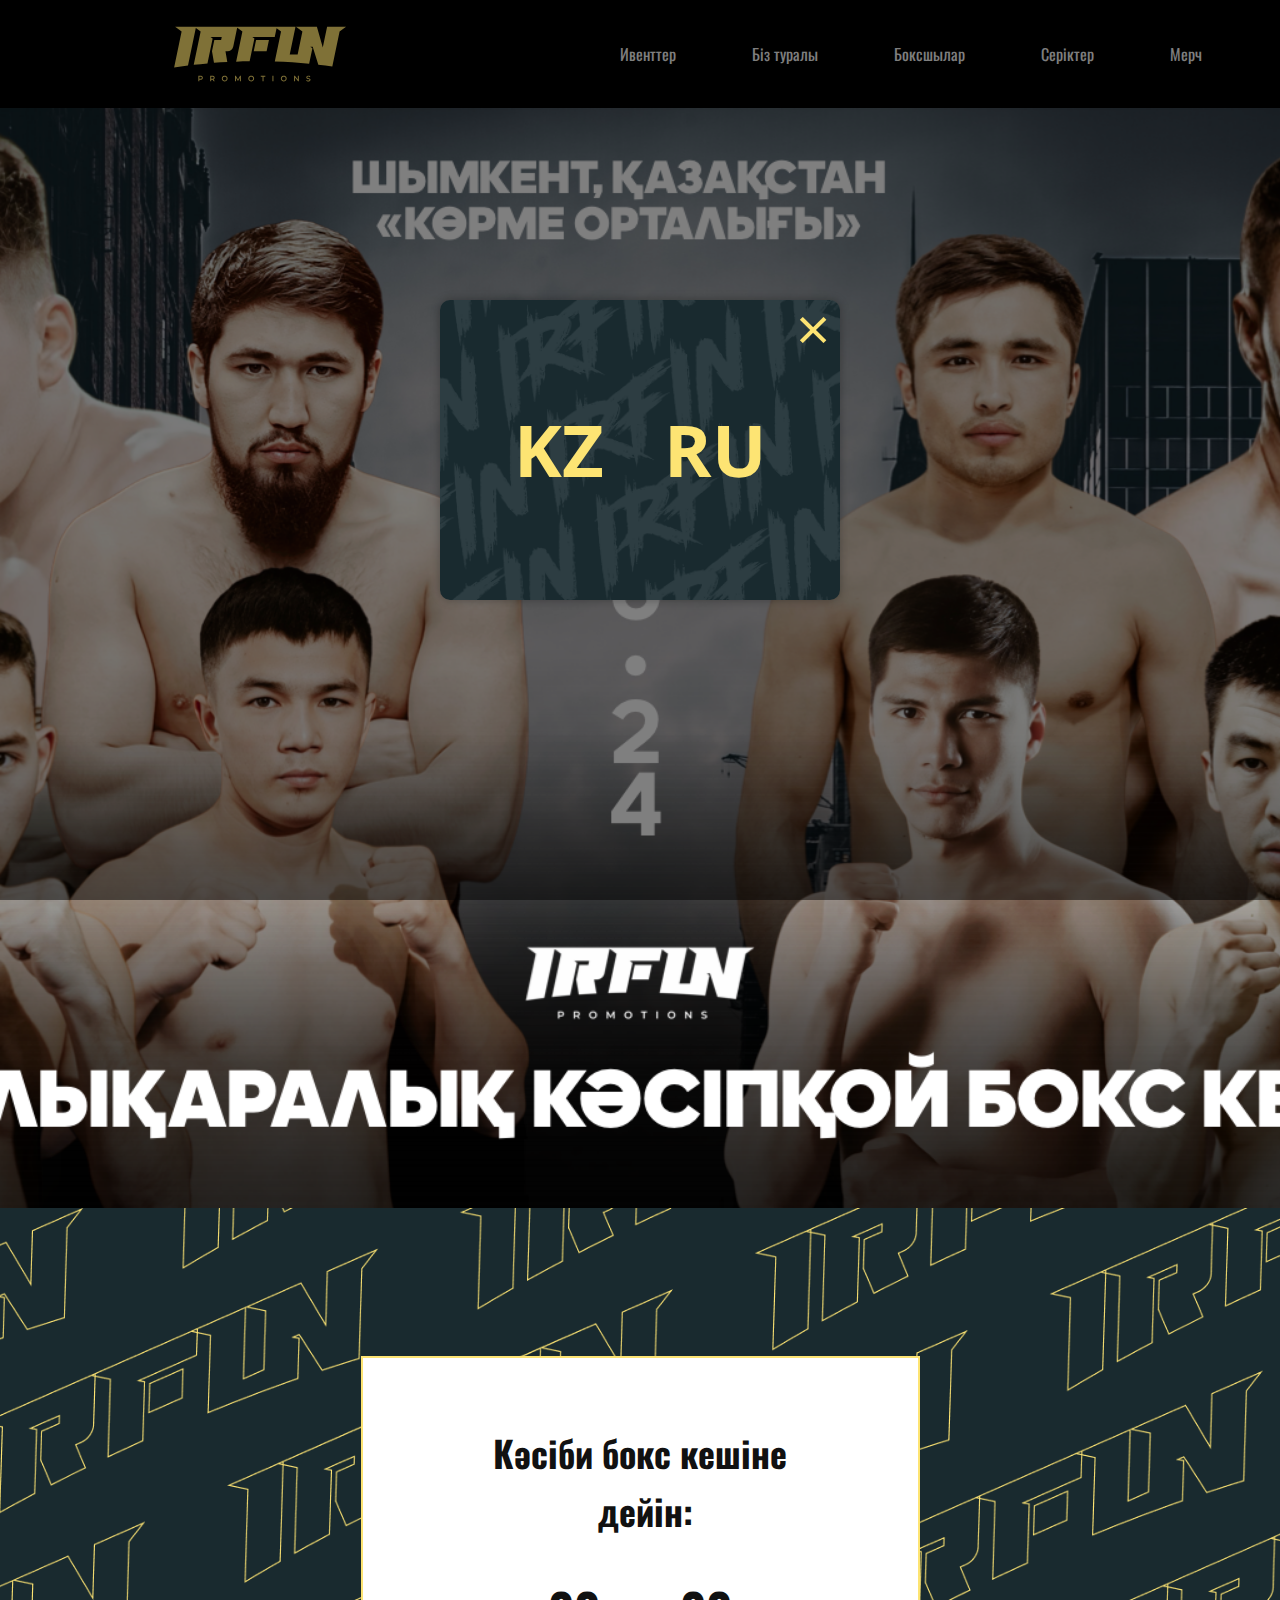
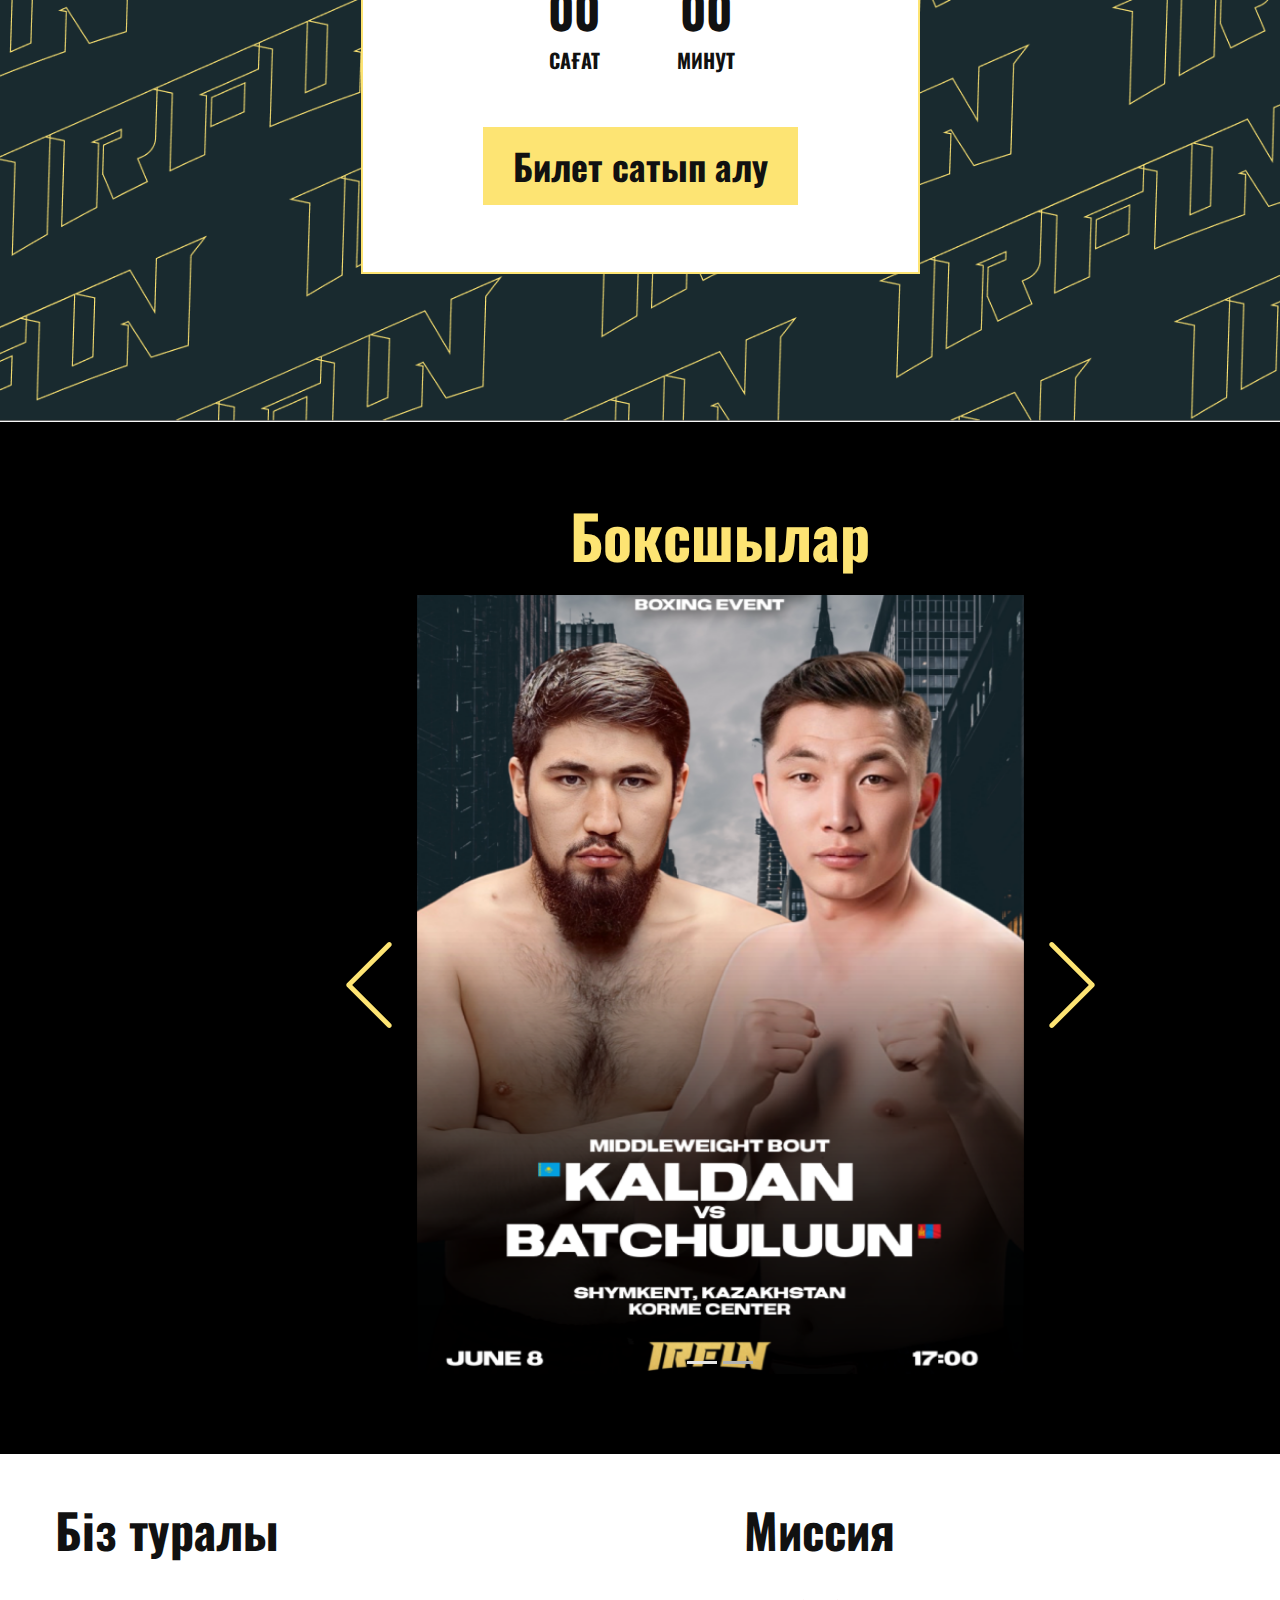
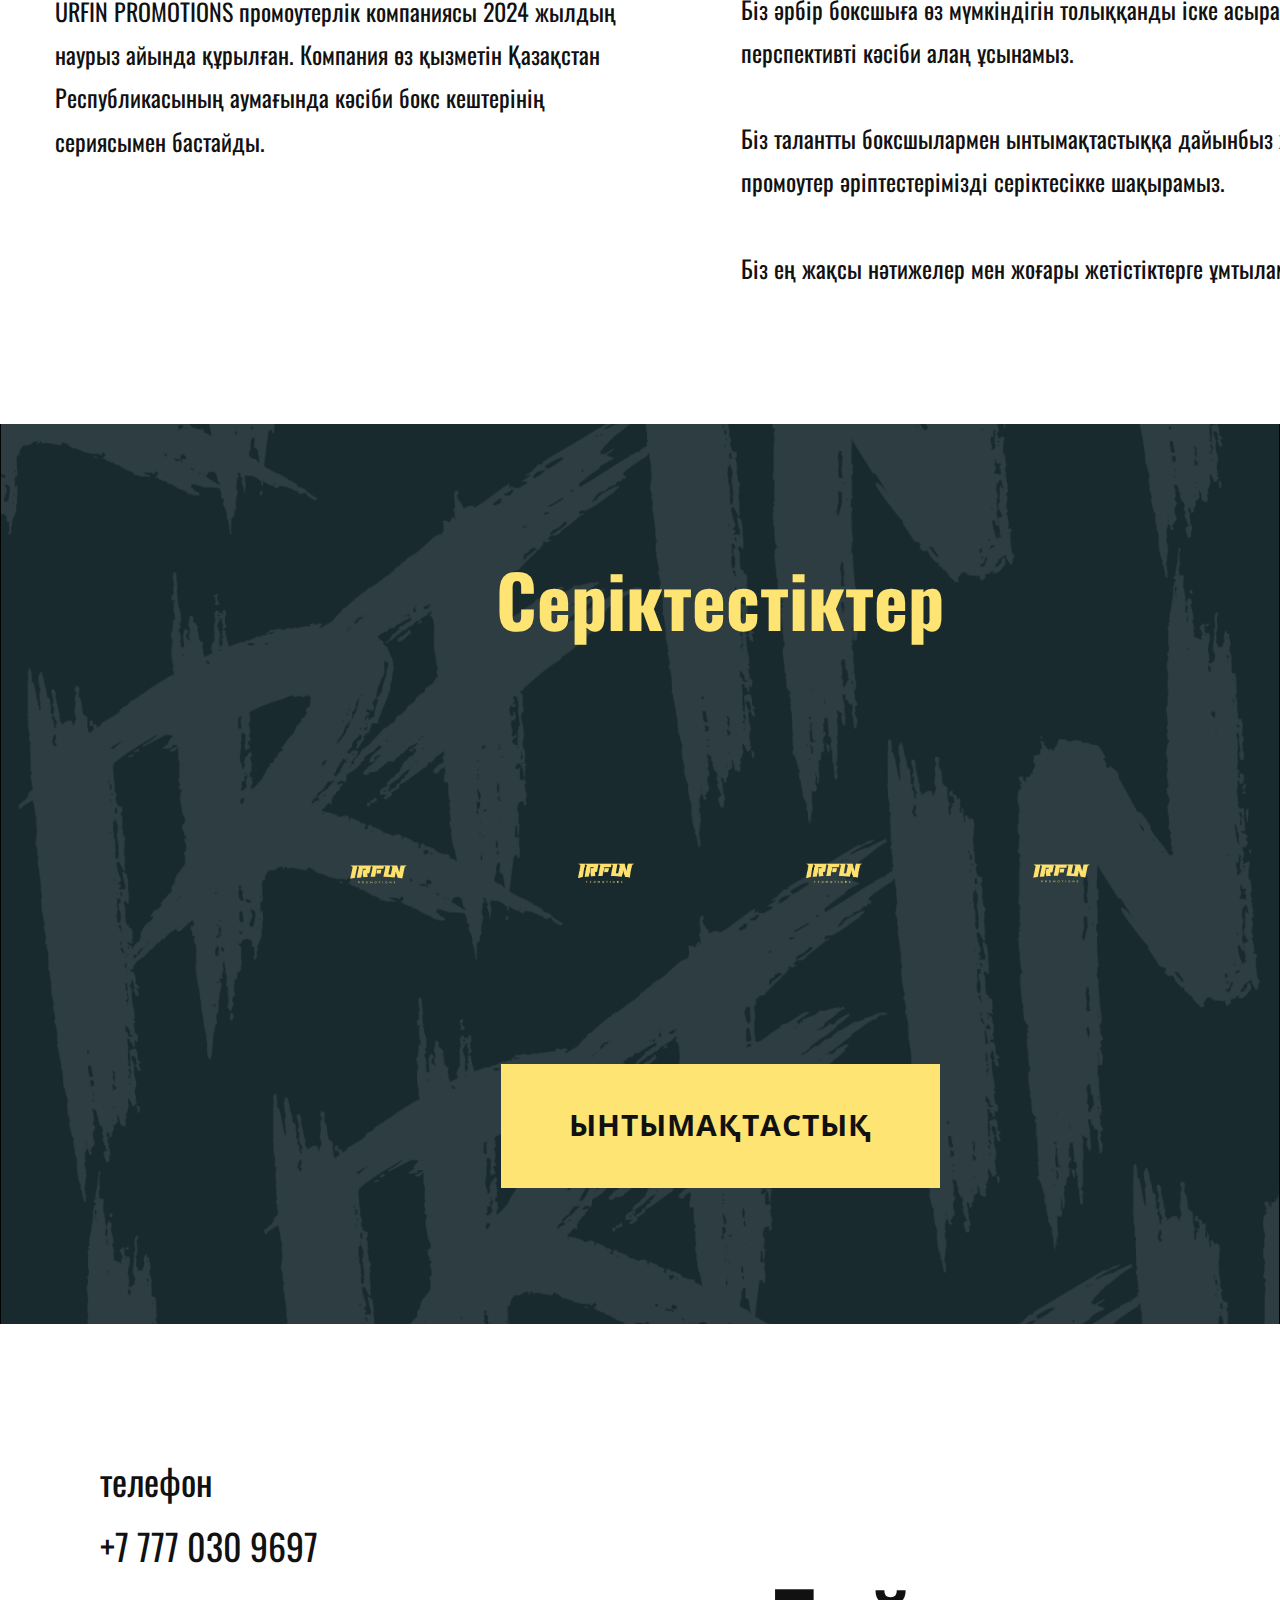
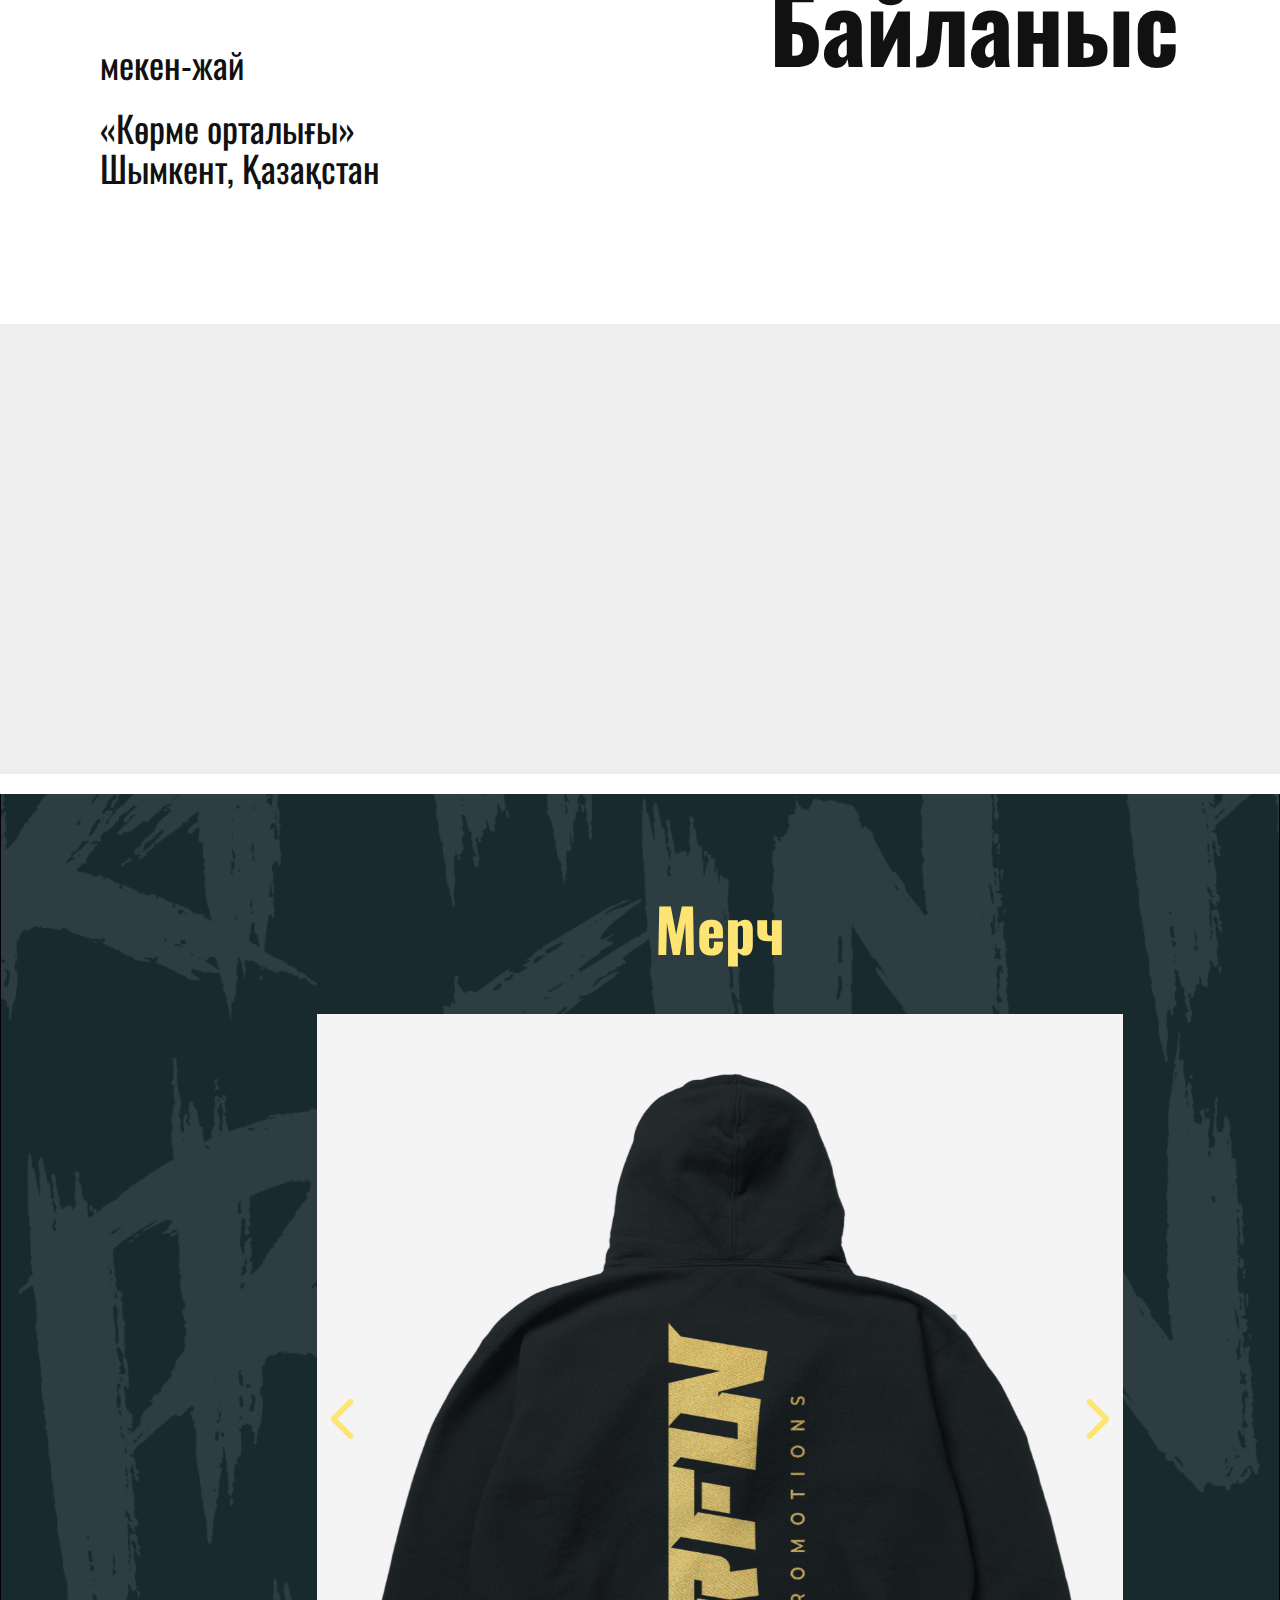
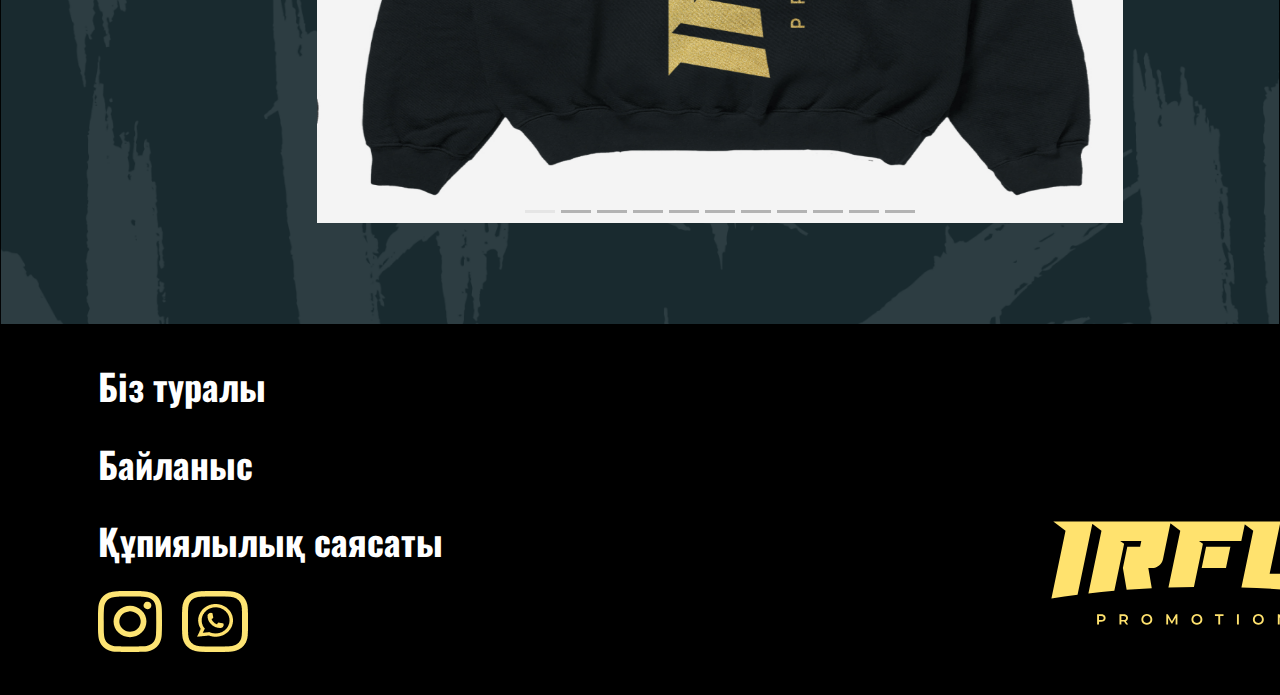
==== commit ea9e2c11: "Add files via upload" ====
--- a/index_kz.html
+++ b/index_kz.html
@@ -4,7 +4,7 @@
     <meta charset="utf-8">
     <meta name="keywords" content="Боксшылар, Миссия, Біз туралы, Серіктестіктер, Байланыс, ​номерадрес, Мерч">
     <meta name="description" content="">
-    <title>Ивенты</title>
+    <title>Ивент</title>
     <link rel="stylesheet" href="box.css" media="screen">
 <link rel="stylesheet" href="Ивенты_kz.css" media="screen">
     <script class="u-script" type="text/javascript" src="jquery.js" defer=""></script>
@@ -14,10 +14,10 @@
     <link id="u-page-google-font" rel="stylesheet" href="https://fonts.googleapis.com/css?family=Oswald:200,300,400,500,600,700">
 
     <meta name="theme-color" content="#478ac9">
-    <meta property="og:title" content="Ивенты">
+    <meta property="og:title" content="Ивенттер">
     <meta property="og:type" content="website">
   <meta data-intl-tel-input-cdn-path="intlTelInput/"></head>
-  <body data-home-page="Ивенты.html" data-home-page-title="Ивенты" data-path-to-root="./" data-include-products="false" class="u-body u-xl-mode" data-lang="ru"><header class="u-black u-clearfix u-header u-sticky u-sticky-dab4 u-header" id="sec-7be3"><img class="u-hidden-lg u-hidden-md u-hidden-xl u-hidden-xs u-image u-image-contain u-image-default u-preserve-proportions u-image-1" src="images/Search.svg" alt="" data-image-width="24" data-image-height="24"><nav class="u-menu u-menu-one-level u-offcanvas u-menu-1">
+  <body data-home-page="Ивенты.html" data-home-page-title="Ивенттер" data-path-to-root="./" data-include-products="false" class="u-body u-xl-mode" data-lang="ru"><header class="u-black u-clearfix u-header u-sticky u-sticky-dab4 u-header" id="sec-7be3"><img class="u-hidden-lg u-hidden-md u-hidden-xl u-hidden-xs u-image u-image-contain u-image-default u-preserve-proportions u-image-1" src="images/Search.svg" alt="" data-image-width="24" data-image-height="24"><nav class="u-menu u-menu-one-level u-offcanvas u-menu-1">
         <div class="menu-collapse u-custom-font u-font-oswald" style="font-size: 1rem;">
           <a class="u-button-style u-custom-color u-custom-effect-duration u-custom-left-right-menu-spacing u-custom-padding-bottom u-custom-text-active-color u-custom-text-hover-color u-custom-text-shadow u-custom-top-bottom-menu-spacing u-nav-link u-text-active-palette-1-base u-text-hover-palette-2-base" href="#" style="padding: 8px 6px; font-size: calc(1em + 16px);">
             <svg class="u-svg-link" viewBox="0 0 24 24"><use xmlns:xlink="http://www.w3.org/1999/xlink" xlink:href="#menu-hamburger"></use></svg>
@@ -26,9 +26,9 @@
           </a>
         </div>
         <div class="u-custom-menu u-nav-container">
-          <ul class="u-custom-font u-font-oswald u-nav u-unstyled u-nav-1"><li class="u-nav-item"><a class="u-button-style u-nav-link u-text-active-white u-text-hover-custom-color-1" href="Ивенты.html#sec-2f5c" style="padding: 10px 38px;">Ивенты</a>
+          <ul class="u-custom-font u-font-oswald u-nav u-unstyled u-nav-1"><li class="u-nav-item"><a class="u-button-style u-nav-link u-text-active-white u-text-hover-custom-color-1" href="Ивенты.html#sec-2f5c" style="padding: 10px 38px;">Ивенттер</a>
 </li><li class="u-nav-item"><a class="u-button-style u-nav-link u-text-active-white u-text-hover-custom-color-1" href="Ивенты.html#sec-aac7" style="padding: 10px 38px;">Біз туралы</a>
-</li><li class="u-nav-item"><a class="u-button-style u-nav-link u-text-active-white u-text-hover-custom-color-1" href="Ивенты.html#sec-5205" style="padding: 10px 38px;">Боксеры</a>
+</li><li class="u-nav-item"><a class="u-button-style u-nav-link u-text-active-white u-text-hover-custom-color-1" href="Ивенты.html#sec-5205" style="padding: 10px 38px;">Боксшылар</a>
 </li><li class="u-nav-item"><a class="u-button-style u-nav-link u-text-active-white u-text-hover-custom-color-1" href="Ивенты.html#sec-0d35" style="padding: 10px 38px;">Серіктер</a>
 </li><li class="u-nav-item"><a class="u-button-style u-nav-link u-text-active-white u-text-hover-custom-color-1" href="Ивенты.html#sec-392c" style="padding: 10px 38px;">Мерч</a>
 </li></ul>
@@ -37,9 +37,9 @@
           <div class="u-black u-container-style u-inner-container-layout u-opacity u-opacity-95 u-sidenav">
             <div class="u-inner-container-layout u-sidenav-overflow">
               <div class="u-menu-close"></div>
-              <ul class="u-align-center u-nav u-popupmenu-items u-unstyled u-nav-2"><li class="u-nav-item"><a class="u-button-style u-nav-link" href="Ивенты.html#sec-2f5c">Ивенты</a>
+              <ul class="u-align-center u-nav u-popupmenu-items u-unstyled u-nav-2"><li class="u-nav-item"><a class="u-button-style u-nav-link" href="Ивенты.html#sec-2f5c">Ивенттер</a>
 </li><li class="u-nav-item"><a class="u-button-style u-nav-link" href="Ивенты.html#sec-aac7">Біз туралы</a>
-</li><li class="u-nav-item"><a class="u-button-style u-nav-link" href="Ивенты.html#sec-5205">Боксеры</a>
+</li><li class="u-nav-item"><a class="u-button-style u-nav-link" href="Ивенты.html#sec-5205">Боксшылар</a>
 </li><li class="u-nav-item"><a class="u-button-style u-nav-link" href="Ивенты.html#sec-0d35">Серіктер</a>
 </li><li class="u-nav-item"><a class="u-button-style u-nav-link" href="Ивенты.html#sec-392c">Мерч</a>
 </li></ul>
@@ -247,7 +247,7 @@
             </div>
           </div>
         </div>
-        <p class="u-align-center-sm u-align-center-xs u-custom-font u-font-oswald u-text u-text-custom-color-1 u-text-default-sm u-text-default-xs u-text-1">Боксеры </p>
+        <p class="u-align-center-sm u-align-center-xs u-custom-font u-font-oswald u-text u-text-custom-color-1 u-text-default-sm u-text-default-xs u-text-1">Боксшылар </p>
       </div>
     </section>
     <section class="u-align-center u-clearfix u-section-8" id="sec-aac7">
--- a/box.css
+++ b/box.css
@@ -102,7 +102,7 @@
     padding-right: 5px;
     padding-left: 0; }
     .fr-view[dir="rtl"] blockquote blockquote {
-      border-color: #00BCD4; }
+      border-color: #000000; }
       .fr-view[dir="rtl"] blockquote blockquote blockquote {
         border-color: #43A047; }
   .fr-view blockquote {
@@ -111,8 +111,8 @@
     padding-left: 5px;
     color: #5E35B1; }
     .fr-view blockquote blockquote {
-      border-color: #00BCD4;
-      color: #00BCD4; }
+      border-color: #000000;
+      color: #000000; }
       .fr-view blockquote blockquote blockquote {
         border-color: #43A047;
         color: #43A047; } */
@@ -451,84 +451,6 @@
 sup {
   top: -0.5em;
 }
-
-
-.overlay {
-  position: fixed;
-  top: 0;
-  left: 0;
-  width: 100%;
-  height: 100%;
-  background-color: rgba(0, 0, 0, 0.5);
-  z-index: 1000;
-  display: none;
-}
-
-.popup {
-  position: fixed;
-  top: 50%;
-  left: 50%;
-  transform: translate(-50%, -50%);
-  background-image: url('images/Rectangle 27.png'); 
-  background-size: cover;
-  width: 400px;
-  height: 300px; 
-  padding: 20px;
-  border-radius: 10px;
-  box-shadow: 0 0 10px rgba(0, 0, 0, 0.3);
-  z-index: 1001;
-  display: none;
-}
-
-.close {
-  position: absolute;
-  top: -20px;
-  right: 10px;
-  color: #FDE473;
-  font-size: 60px;
-  cursor: pointer;
-}
-
-.content {
-  position: absolute;
-  left: 0;
-  right: 0;
-  top: 50%; 
-  transform: translateY(-50%); 
-  text-align: center;
-  display: flex; 
-  justify-content: space-between; 
-  align-items: center; 
-  color: #FDE473;
-  text-decoration: none;
-  justify-content: center;
-}
-.content a:hover {
-  color: #FDE473; /* Цвет текста ссылок при наведении остается таким же */
-}
-.language-btn {
-  margin: 0 46px; 
-  font-size: 72px; 
-  background-color: transparent; 
-  border: none; 
-  cursor: pointer;
-  font-weight: bold; 
-}
-
-@media (min-width: 768px) {
-  
- 
-
-  #map {
-      position: relative;
-      height: 300px; 
-      width: 43rem;
-      margin-top: -17rem;
-      margin-left: 47rem;
-      top: -1.5rem;
-  }
-}
-
 img {
   border-style: none;
 }
@@ -1367,6 +1289,71 @@
 .u-form-vertical.u-form-spacing-48 .u-form-step .u-form-group.u-form-line {
   margin-left: 48px;
 }
+
+.overlay {
+  position: fixed;
+  top: 0;
+  left: 0;
+  width: 100%;
+  height: 100%;
+  background-color: rgba(0, 0, 0, 0.5);
+  z-index: 1000;
+  display: none;
+}
+
+.popup {
+  position: fixed;
+  top: 50%;
+  left: 50%;
+  transform: translate(-50%, -50%);
+  background-image: url('images/Rectangle 27.png'); 
+  background-size: cover;
+  width: 400px;
+  height: 300px; 
+  padding: 20px;
+  border-radius: 10px;
+  box-shadow: 0 0 10px rgba(0, 0, 0, 0.3);
+  z-index: 1001;
+  display: none;
+}
+
+.close {
+  position: absolute;
+  top: -20px;
+  right: 10px;
+  color: #FDE473;
+  font-size: 60px;
+  cursor: pointer;
+}
+
+.content {
+  position: absolute;
+  left: 0;
+  right: 0;
+  top: 50%; 
+  transform: translateY(-50%); 
+  display: flex; 
+  justify-content: center; 
+  align-items: center; 
+  color: #FDE473;
+  text-decoration: none;
+  gap: 20px; /* Добавлено для равномерного промежутка между кнопками */
+}
+
+.content a:hover {
+  color: #FDE473;
+}
+
+.language-btn {
+  font-size: 72px; 
+  background-color: transparent; 
+  border: none; 
+  cursor: pointer;
+  font-weight: bold; 
+  text-align: center; /* Убедитесь, что текст в кнопках центрирован */
+  padding: 10px 20px; /* Добавлено для увеличения области клика */
+}
+
 .u-form-vertical.u-form-spacing-47,
 .u-form-vertical.u-form-spacing-47 .u-form-step {
   margin-left: -47px;
@@ -25750,7 +25737,7 @@
 }
 /*begin-variables font-family*/
 .u-body {
-  font-family: 'Oswald',sans-serif;
+  font-family: 'Open Sans',sans-serif;
 }
 h1,
 h2,
@@ -43025,6 +43012,7 @@
 /*end-variables sitestylecss*/
  .u-header {
   background-image: none;
+  min-height: 108px;
 }
 
 .u-header .u-image-1 {
@@ -43034,12 +43022,12 @@
 }
 
 .u-header .u-menu-1 {
-  margin: 36px 295px 0 auto;
+  margin: 36px calc(((100% - 1440px) / 2)  + 120px) 0 auto;
 }
 
 .u-header .u-nav-1 {
+  font-size: 1rem;
   font-weight: 400;
-  font-size: 1rem;
   letter-spacing: normal;
 }
 
@@ -43065,10 +43053,15 @@
   }
 
   .u-header .u-image-2 {
+    margin-top: -82px;
     margin-left: calc(((100% - 940px) / 2));
   }
 }
 @media (max-width: 991px) {
+   .u-header {
+    min-height: 180px;
+  }
+
   .u-header .u-image-1 {
     width: 37px;
     height: 37px;
@@ -43079,7 +43072,7 @@
   .u-header .u-menu-1 {
     margin-top: 66px;
     margin-right: auto;
-    margin-left: 21px;
+    margin-left: calc(((100% - 720px) / 2));
   }
 
   .u-header .u-image-2 {
@@ -43091,21 +43084,25 @@
   }
 }
 @media (max-width: 767px) {
+   .u-header {
+    min-height: 168px;
+  }
+
   .u-header .u-image-1 {
-    margin-top: 71px;
-    margin-right: 32px;
+    margin-top: 65px;
+    margin-right: calc(((100% - 540px) / 2));
   }
 
   .u-header .u-menu-1 {
-    margin-top: -48px;
-    margin-left: 25px;
+    margin-top: -43px;
+    margin-left: calc(((100% - 540px) / 2));
   }
 
   .u-header .u-image-2 {
     width: 322px;
     height: 168px;
     margin-top: -108px;
-    margin-bottom: 0;
+    margin-bottom: -71px;
   }
 }
 @media (max-width: 575px) {
@@ -43120,14 +43117,15 @@
   }
 
   .u-header .u-menu-1 {
-    margin-top: 35px;
+    margin-top: 27px;
     margin-left: calc(((100% - 340px) / 2));
   }
 
   .u-header .u-image-2 {
     width: 198px;
     height: 103px;
-    margin-top: -83px;
+    margin-top: -75px;
+    margin-bottom: 0;
   }
 }
  .u-footer {
@@ -43169,4 +43167,4 @@
 
  /*begin-variables base-font-size*/ 
  html { font-size: 16px; }
- /*end-variables base-font-size*/+ /*end-variables base-font-size*/
